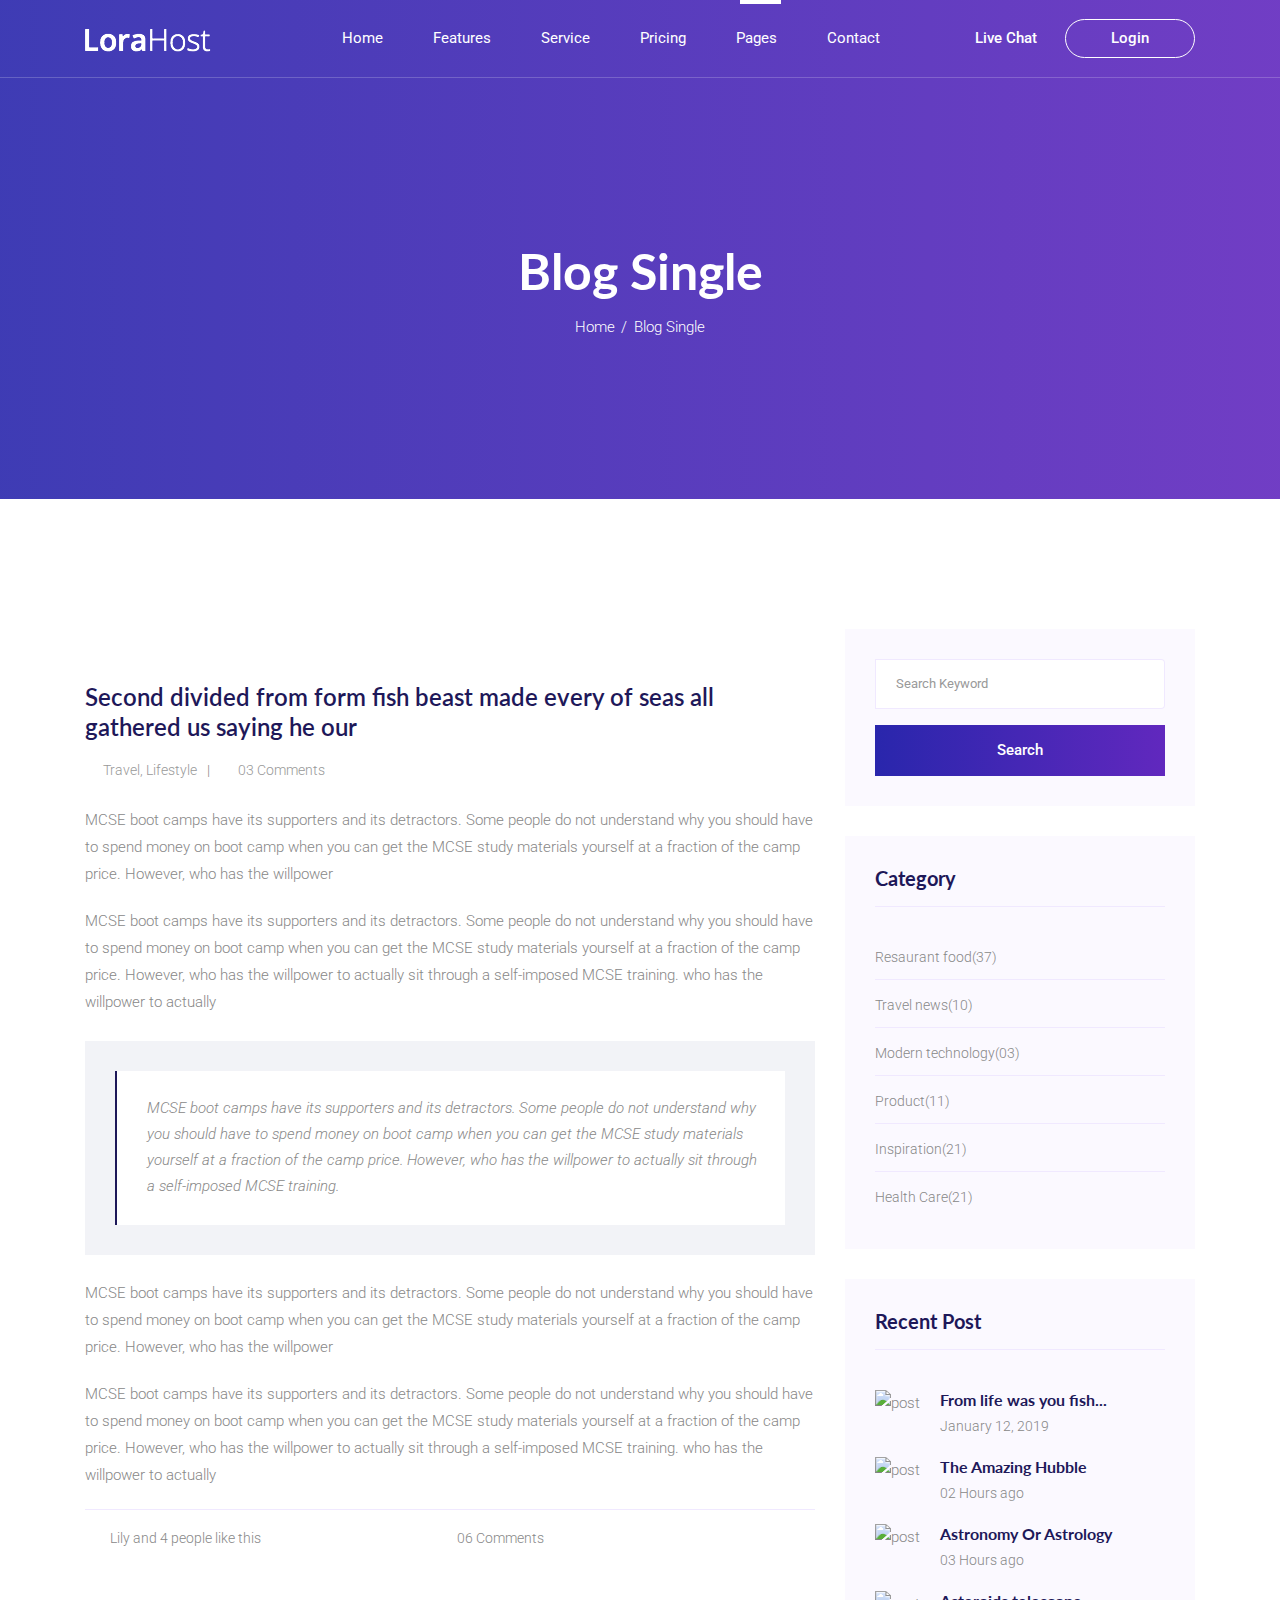
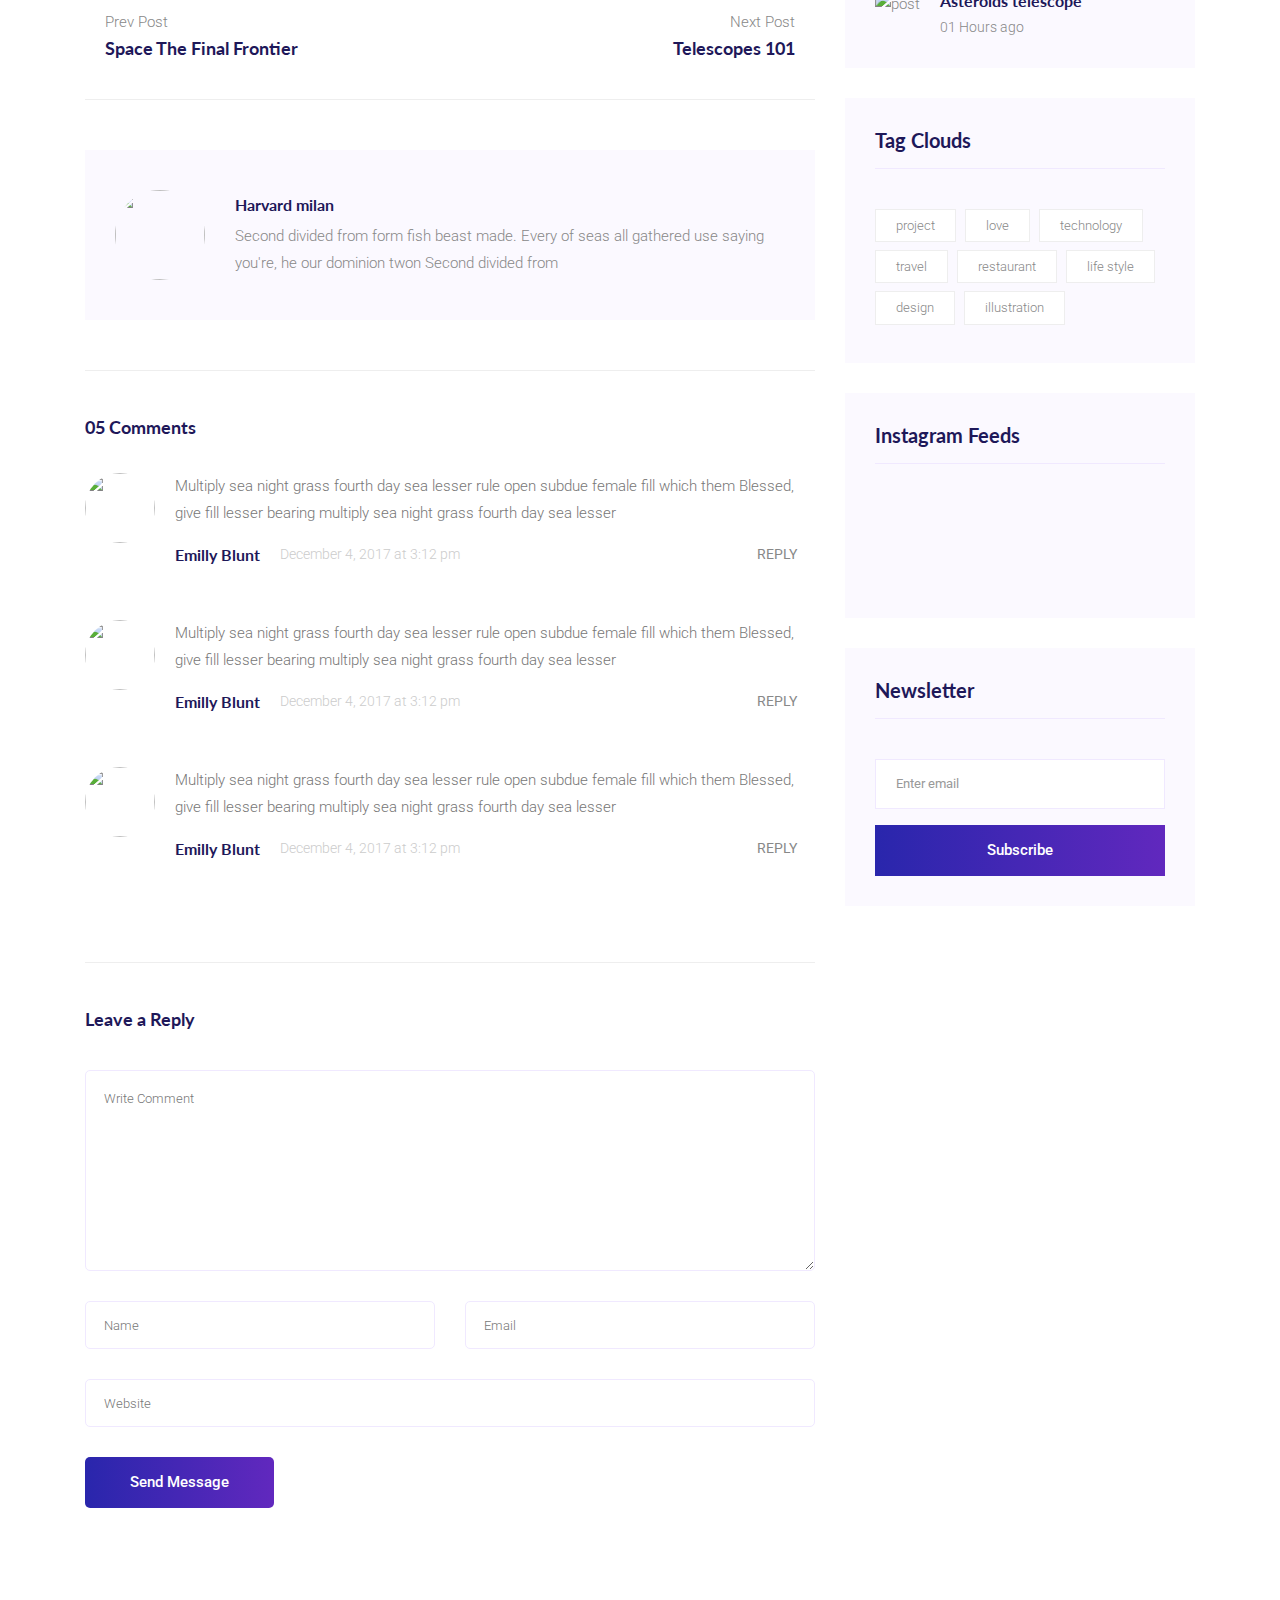
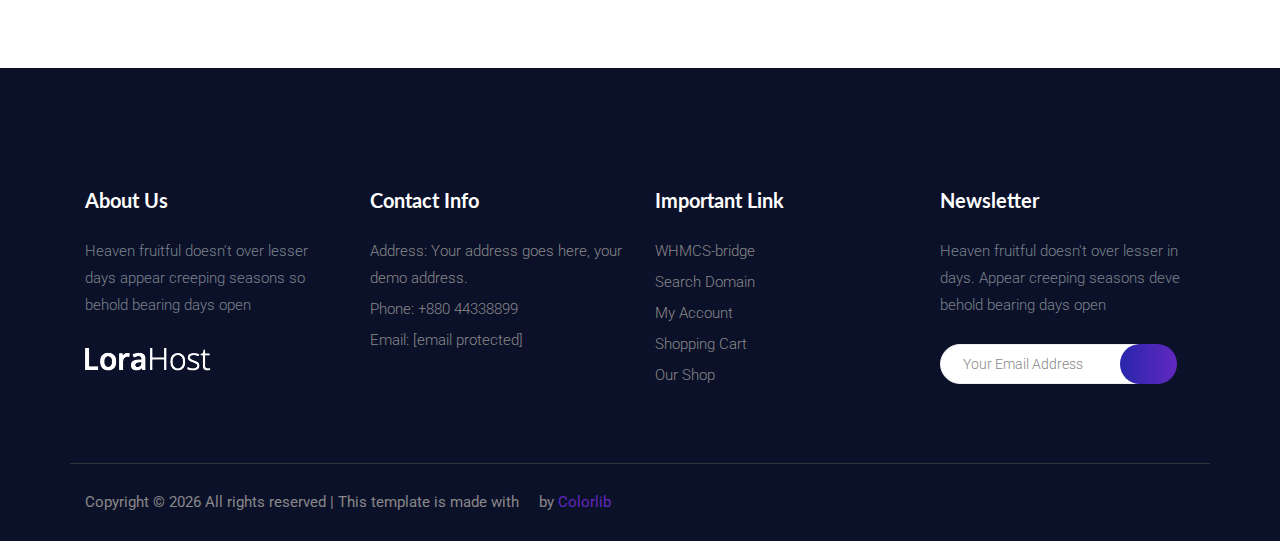
==== blog-details.html @ abd45686 "first commit" ====
<!DOCTYPE html>
<html lang="en">

<head>
    <meta charset="UTF-8">
    <meta name="viewport" content="width=device-width, initial-scale=1.0">
    <meta http-equiv="X-UA-Compatible" content="ie=edge">
    <title>Lorahost hosting - Blog Details</title>
    <link rel="icon" href="img/Fevicon.png" type="image/png">
    <link rel="stylesheet" href="vendors/bootstrap/bootstrap.min.css">
    <link rel="stylesheet" href="vendors/themify-icons/themify-icons.css">
    <link rel="stylesheet" href="vendors/owl-carousel/owl.theme.default.min.css">
    <link rel="stylesheet" href="vendors/owl-carousel/owl.carousel.min.css">
    <link rel="stylesheet" href="css/style.css">
    <script nonce="4841e4b2-8db6-4f6e-be94-0e42590185e5">
        (function(w, d) {
            ! function(eK, eL, eM, eN) {
                eK.zarazData = eK.zarazData || {};
                eK.zarazData.executed = [];
                eK.zaraz = {
                    deferred: [],
                    listeners: []
                };
                eK.zaraz.q = [];
                eK.zaraz._f = function(eO) {
                    return function() {
                        var eP = Array.prototype.slice.call(arguments);
                        eK.zaraz.q.push({
                            m: eO,
                            a: eP
                        })
                    }
                };
                for (const eQ of["track", "set", "debug"]) eK.zaraz[eQ] = eK.zaraz._f(eQ);
                eK.zaraz.init = () => {
                    var eR = eL.getElementsByTagName(eN)[0],
                        eS = eL.createElement(eN),
                        eT = eL.getElementsByTagName("title")[0];
                    eT && (eK.zarazData.t = eL.getElementsByTagName("title")[0].text);
                    eK.zarazData.x = Math.random();
                    eK.zarazData.w = eK.screen.width;
                    eK.zarazData.h = eK.screen.height;
                    eK.zarazData.j = eK.innerHeight;
                    eK.zarazData.e = eK.innerWidth;
                    eK.zarazData.l = eK.location.href;
                    eK.zarazData.r = eL.referrer;
                    eK.zarazData.k = eK.screen.colorDepth;
                    eK.zarazData.n = eL.characterSet;
                    eK.zarazData.o = (new Date).getTimezoneOffset();
                    if (eK.dataLayer)
                        for (const eX of Object.entries(Object.entries(dataLayer).reduce(((eY, eZ) => ({...eY[1],
                                ...eZ[1]
                            }))))) zaraz.set(eX[0], eX[1], {
                            scope: "page"
                        });
                    eK.zarazData.q = [];
                    for (; eK.zaraz.q.length;) {
                        const e_ = eK.zaraz.q.shift();
                        eK.zarazData.q.push(e_)
                    }
                    eS.defer = !0;
                    for (const fa of[localStorage, sessionStorage]) Object.keys(fa || {}).filter((fc => fc.startsWith("_zaraz_"))).forEach((fb => {
                        try {
                            eK.zarazData["z_" + fb.slice(7)] = JSON.parse(fa.getItem(fb))
                        } catch {
                            eK.zarazData["z_" + fb.slice(7)] = fa.getItem(fb)
                        }
                    }));
                    eS.referrerPolicy = "origin";
                    eS.src = "/cdn-cgi/zaraz/s.js?z=" + btoa(encodeURIComponent(JSON.stringify(eK.zarazData)));
                    eR.parentNode.insertBefore(eS, eR)
                };
                ["complete", "interactive"].includes(eL.readyState) ? zaraz.init() : eK.addEventListener("DOMContentLoaded", zaraz.init)
            }(w, d, 0, "script");
        })(window, document);
    </script>
</head>

<body>

    <header class="header_area">
        <div class="main_menu">
            <nav class="navbar navbar-expand-lg navbar-light">
                <div class="container box_1620">
                    <a class="navbar-brand logo_h" href="index.html"><img src="img/logo.png" alt=""></a>
                    <button class="navbar-toggler" type="button" data-toggle="collapse" data-target="#navbarSupportedContent" aria-controls="navbarSupportedContent" aria-expanded="false" aria-label="Toggle navigation">
<span class="icon-bar"></span>
<span class="icon-bar"></span>
<span class="icon-bar"></span>
</button>
                    <div class="collapse navbar-collapse offset" id="navbarSupportedContent">
                        <ul class="nav navbar-nav menu_nav justify-content-end">
                            <li class="nav-item"><a class="nav-link" href="index.html">Home</a></li>
                            <li class="nav-item"><a class="nav-link" href="feature.html">Features</a></li>
                            <li class="nav-item"><a class="nav-link" href="service.html">Service</a>
                                <li class="nav-item"><a class="nav-link" href="pricing.html">Pricing</a>
                                    <li class="nav-item submenu dropdown active">
                                        <a href="#" class="nav-link dropdown-toggle" data-toggle="dropdown" role="button" aria-haspopup="true" aria-expanded="false">Pages</a>
                                        <ul class="dropdown-menu">
                                            <li class="nav-item"><a class="nav-link" href="blog.html">Single Blog</a>
                                                <li class="nav-item"><a class="nav-link" href="blog-details.html">Blog Details</a>
                                        </ul>
                                        </li>
                                        <li class="nav-item"><a class="nav-link" href="contact.html">Contact</a></li>
                        </ul>
                        <div class="nav-right text-center text-lg-right py-4 py-lg-0">
                            <a class="button button-link mr-4" href="#"><span class="align-middle"><i class="ti-comments"></i></span> Live Chat</a>
                            <a class="button button-outline button-small" href="#">Login</a>
                        </div>
                    </div>
                </div>
            </nav>
        </div>
    </header>


    <section class="hero-banner hero-banner-sm text-center">
        <div class="container">
            <h1>Blog Single</h1>
            <nav aria-label="breadcrumb" class="banner-breadcrumb">
                <ol class="breadcrumb">
                    <li class="breadcrumb-item"><a href="#">Home</a></li>
                    <li class="breadcrumb-item active" aria-current="page">Blog Single</li>
                </ol>
            </nav>
        </div>
    </section>


    <section class="blog_area single-post-area section-margin">
        <div class="container">
            <div class="row">
                <div class="col-lg-8 posts-list">
                    <div class="single-post">
                        <div class="feature-img">
                            <img class="img-fluid" src="img/blog/main-blog/m-blog-1.jpg" alt="">
                        </div>
                        <div class="blog_details">
                            <h2>Second divided from form fish beast made every of seas all gathered us saying he our</h2>
                            <ul class="blog-info-link mt-3 mb-4">
                                <li><a href="#"><i class="ti-user"></i> Travel, Lifestyle</a></li>
                                <li><a href="#"><i class="ti-comments"></i> 03 Comments</a></li>
                            </ul>
                            <p class="excert">
                                MCSE boot camps have its supporters and its detractors. Some people do not understand why you should have to spend money on boot camp when you can get the MCSE study materials yourself at a fraction of the camp price. However, who has the willpower
                            </p>
                            <p>
                                MCSE boot camps have its supporters and its detractors. Some people do not understand why you should have to spend money on boot camp when you can get the MCSE study materials yourself at a fraction of the camp price. However, who has the willpower to
                                actually sit through a self-imposed MCSE training. who has the willpower to actually
                            </p>
                            <div class="quote-wrapper">
                                <div class="quotes">
                                    MCSE boot camps have its supporters and its detractors. Some people do not understand why you should have to spend money on boot camp when you can get the MCSE study materials yourself at a fraction of the camp price. However, who has the willpower to
                                    actually sit through a self-imposed MCSE training.
                                </div>
                            </div>
                            <p>
                                MCSE boot camps have its supporters and its detractors. Some people do not understand why you should have to spend money on boot camp when you can get the MCSE study materials yourself at a fraction of the camp price. However, who has the willpower
                            </p>
                            <p>
                                MCSE boot camps have its supporters and its detractors. Some people do not understand why you should have to spend money on boot camp when you can get the MCSE study materials yourself at a fraction of the camp price. However, who has the willpower to
                                actually sit through a self-imposed MCSE training. who has the willpower to actually
                            </p>
                        </div>
                    </div>
                    <div class="navigation-top">
                        <div class="d-sm-flex justify-content-between text-center">
                            <p class="like-info"><span class="align-middle"><i class="ti-heart"></i></span> Lily and 4 people like this</p>
                            <div class="col-sm-4 text-center my-2 my-sm-0">
                                <p class="comment-count"><span class="align-middle"><i class="ti-comment"></i></span> 06 Comments</p>
                            </div>
                            <ul class="social-icons">
                                <li><a href="#"><i class="ti-facebook"></i></a></li>
                                <li><a href="#"><i class="ti-twitter-alt"></i></a></li>
                                <li><a href="#"><i class="ti-dribbble"></i></a></li>
                                <li><a href="#"><i class="ti-wordpress"></i></a></li>
                            </ul>
                        </div>
                        <div class="navigation-area">
                            <div class="row">
                                <div class="col-lg-6 col-md-6 col-12 nav-left flex-row d-flex justify-content-start align-items-center">
                                    <div class="thumb">
                                        <a href="#">
                                            <img class="img-fluid" src="img/blog/prev.jpg" alt="">
                                        </a>
                                    </div>
                                    <div class="arrow">
                                        <a href="#">
                                            <span class="ti-arrow-left text-white"></span>
                                        </a>
                                    </div>
                                    <div class="detials">
                                        <p>Prev Post</p>
                                        <a href="#">
                                            <h4>Space The Final Frontier</h4>
                                        </a>
                                    </div>
                                </div>
                                <div class="col-lg-6 col-md-6 col-12 nav-right flex-row d-flex justify-content-end align-items-center">
                                    <div class="detials">
                                        <p>Next Post</p>
                                        <a href="#">
                                            <h4>Telescopes 101</h4>
                                        </a>
                                    </div>
                                    <div class="arrow">
                                        <a href="#">
                                            <span class="ti-arrow-right text-white"></span>
                                        </a>
                                    </div>
                                    <div class="thumb">
                                        <a href="#">
                                            <img class="img-fluid" src="img/blog/next.jpg" alt="">
                                        </a>
                                    </div>
                                </div>
                            </div>
                        </div>
                    </div>
                    <div class="blog-author">
                        <div class="media align-items-center">
                            <img src="img/blog/author.png" alt="">
                            <div class="media-body">
                                <a href="#">
                                    <h4>Harvard milan</h4>
                                </a>
                                <p>Second divided from form fish beast made. Every of seas all gathered use saying you're, he our dominion twon Second divided from</p>
                            </div>
                        </div>
                    </div>
                    <div class="comments-area">
                        <h4>05 Comments</h4>
                        <div class="comment-list">
                            <div class="single-comment justify-content-between d-flex">
                                <div class="user justify-content-between d-flex">
                                    <div class="thumb">
                                        <img src="img/blog/c1.png" alt="">
                                    </div>
                                    <div class="desc">
                                        <p class="comment">
                                            Multiply sea night grass fourth day sea lesser rule open subdue female fill which them Blessed, give fill lesser bearing multiply sea night grass fourth day sea lesser
                                        </p>
                                        <div class="d-flex justify-content-between">
                                            <div class="d-flex align-items-center">
                                                <h5>
                                                    <a href="#">Emilly Blunt</a>
                                                </h5>
                                                <p class="date">December 4, 2017 at 3:12 pm </p>
                                            </div>
                                            <div class="reply-btn">
                                                <a href="#" class="btn-reply text-uppercase">reply</a>
                                            </div>
                                        </div>
                                    </div>
                                </div>
                            </div>
                        </div>
                        <div class="comment-list">
                            <div class="single-comment justify-content-between d-flex">
                                <div class="user justify-content-between d-flex">
                                    <div class="thumb">
                                        <img src="img/blog/c2.png" alt="">
                                    </div>
                                    <div class="desc">
                                        <p class="comment">
                                            Multiply sea night grass fourth day sea lesser rule open subdue female fill which them Blessed, give fill lesser bearing multiply sea night grass fourth day sea lesser
                                        </p>
                                        <div class="d-flex justify-content-between">
                                            <div class="d-flex align-items-center">
                                                <h5>
                                                    <a href="#">Emilly Blunt</a>
                                                </h5>
                                                <p class="date">December 4, 2017 at 3:12 pm </p>
                                            </div>
                                            <div class="reply-btn">
                                                <a href="#" class="btn-reply text-uppercase">reply</a>
                                            </div>
                                        </div>
                                    </div>
                                </div>
                            </div>
                        </div>
                        <div class="comment-list">
                            <div class="single-comment justify-content-between d-flex">
                                <div class="user justify-content-between d-flex">
                                    <div class="thumb">
                                        <img src="img/blog/c3.png" alt="">
                                    </div>
                                    <div class="desc">
                                        <p class="comment">
                                            Multiply sea night grass fourth day sea lesser rule open subdue female fill which them Blessed, give fill lesser bearing multiply sea night grass fourth day sea lesser
                                        </p>
                                        <div class="d-flex justify-content-between">
                                            <div class="d-flex align-items-center">
                                                <h5>
                                                    <a href="#">Emilly Blunt</a>
                                                </h5>
                                                <p class="date">December 4, 2017 at 3:12 pm </p>
                                            </div>
                                            <div class="reply-btn">
                                                <a href="#" class="btn-reply text-uppercase">reply</a>
                                            </div>
                                        </div>
                                    </div>
                                </div>
                            </div>
                        </div>
                    </div>
                    <div class="comment-form">
                        <h4>Leave a Reply</h4>
                        <form class="form-contact comment_form" action="#" id="commentForm">
                            <div class="row">
                                <div class="col-12">
                                    <div class="form-group">
                                        <textarea class="form-control w-100" name="comment" id="comment" cols="30" rows="9" placeholder="Write Comment"></textarea>
                                    </div>
                                </div>
                                <div class="col-sm-6">
                                    <div class="form-group">
                                        <input class="form-control" name="name" id="name" type="text" placeholder="Name">
                                    </div>
                                </div>
                                <div class="col-sm-6">
                                    <div class="form-group">
                                        <input class="form-control" name="email" id="email" type="email" placeholder="Email">
                                    </div>
                                </div>
                                <div class="col-12">
                                    <div class="form-group">
                                        <input class="form-control" name="website" id="website" type="text" placeholder="Website">
                                    </div>
                                </div>
                            </div>
                            <div class="form-group">
                                <button type="submit" class="button button-contactForm">Send Message</button>
                            </div>
                        </form>
                    </div>
                </div>
                <div class="col-lg-4">
                    <div class="blog_right_sidebar">
                        <aside class="single_sidebar_widget search_widget">
                            <form action="#">
                                <div class="form-group">
                                    <div class="input-group mb-3">
                                        <input type="text" class="form-control" placeholder="Search Keyword">
                                        <div class="input-group-append">
                                            <button class="btn" type="button"><i class="ti-search"></i></button>
                                        </div>
                                    </div>
                                </div>
                                <button class="button rounded-0 primary-bg text-white w-100" type="submit">Search</button>
                            </form>
                        </aside>
                        <aside class="single_sidebar_widget post_category_widget">
                            <h4 class="widget_title">Category</h4>
                            <ul class="list cat-list">
                                <li>
                                    <a href="#" class="d-flex">
                                        <p>Resaurant food</p>
                                        <p>(37)</p>
                                    </a>
                                </li>
                                <li>
                                    <a href="#" class="d-flex">
                                        <p>Travel news</p>
                                        <p>(10)</p>
                                    </a>
                                </li>
                                <li>
                                    <a href="#" class="d-flex">
                                        <p>Modern technology</p>
                                        <p>(03)</p>
                                    </a>
                                </li>
                                <li>
                                    <a href="#" class="d-flex">
                                        <p>Product</p>
                                        <p>(11)</p>
                                    </a>
                                </li>
                                <li>
                                    <a href="#" class="d-flex">
                                        <p>Inspiration</p>
                                        <p>(21)</p>
                                    </a>
                                </li>
                                <li>
                                    <a href="#" class="d-flex">
                                        <p>Health Care</p>
                                        <p>(21)</p>
                                    </a>
                                </li>
                            </ul>
                        </aside>
                        <aside class="single_sidebar_widget popular_post_widget">
                            <h3 class="widget_title">Recent Post</h3>
                            <div class="media post_item">
                                <img src="img/blog/popular-post/post1.jpg" alt="post">
                                <div class="media-body">
                                    <a href="single-blog.html">
                                        <h3>From life was you fish...</h3>
                                    </a>
                                    <p>January 12, 2019</p>
                                </div>
                            </div>
                            <div class="media post_item">
                                <img src="img/blog/popular-post/post2.jpg" alt="post">
                                <div class="media-body">
                                    <a href="single-blog.html">
                                        <h3>The Amazing Hubble</h3>
                                    </a>
                                    <p>02 Hours ago</p>
                                </div>
                            </div>
                            <div class="media post_item">
                                <img src="img/blog/popular-post/post3.jpg" alt="post">
                                <div class="media-body">
                                    <a href="single-blog.html">
                                        <h3>Astronomy Or Astrology</h3>
                                    </a>
                                    <p>03 Hours ago</p>
                                </div>
                            </div>
                            <div class="media post_item">
                                <img src="img/blog/popular-post/post4.jpg" alt="post">
                                <div class="media-body">
                                    <a href="single-blog.html">
                                        <h3>Asteroids telescope</h3>
                                    </a>
                                    <p>01 Hours ago</p>
                                </div>
                            </div>
                        </aside>
                        <aside class="single_sidebar_widget tag_cloud_widget">
                            <h4 class="widget_title">Tag Clouds</h4>
                            <ul class="list">
                                <li>
                                    <a href="#">project</a>
                                </li>
                                <li>
                                    <a href="#">love</a>
                                </li>
                                <li>
                                    <a href="#">technology</a>
                                </li>
                                <li>
                                    <a href="#">travel</a>
                                </li>
                                <li>
                                    <a href="#">restaurant</a>
                                </li>
                                <li>
                                    <a href="#">life style</a>
                                </li>
                                <li>
                                    <a href="#">design</a>
                                </li>
                                <li>
                                    <a href="#">illustration</a>
                                </li>
                            </ul>
                        </aside>
                        <aside class="single_sidebar_widget instagram_feeds">
                            <h4 class="widget_title">Instagram Feeds</h4>
                            <ul class="instagram_row flex-wrap">
                                <li>
                                    <a href="#">
                                        <img class="img-fluid" src="img/instagram/widget-i1.png" alt="">
                                    </a>
                                </li>
                                <li>
                                    <a href="#">
                                        <img class="img-fluid" src="img/instagram/widget-i2.png" alt="">
                                    </a>
                                </li>
                                <li>
                                    <a href="#">
                                        <img class="img-fluid" src="img/instagram/widget-i3.png" alt="">
                                    </a>
                                </li>
                                <li>
                                    <a href="#">
                                        <img class="img-fluid" src="img/instagram/widget-i4.png" alt="">
                                    </a>
                                </li>
                                <li>
                                    <a href="#">
                                        <img class="img-fluid" src="img/instagram/widget-i5.png" alt="">
                                    </a>
                                </li>
                                <li>
                                    <a href="#">
                                        <img class="img-fluid" src="img/instagram/widget-i6.png" alt="">
                                    </a>
                                </li>
                            </ul>
                        </aside>
                        <aside class="single_sidebar_widget newsletter_widget">
                            <h4 class="widget_title">Newsletter</h4>
                            <form action="#">
                                <div class="form-group">
                                    <input type="email" class="form-control" placeholder="Enter email" required>
                                </div>
                                <button class="button rounded-0 primary-bg text-white w-100" type="submit">Subscribe</button>
                            </form>
                        </aside>
                    </div>
                </div>
            </div>
        </div>
    </section>


    <footer class="footer-area section-gap">
        <div class="container">
            <div class="row">
                <div class="col-xl-3 col-sm-6 mb-4 mb-xl-0 single-footer-widget">
                    <h4>About Us</h4>
                    <p>Heaven fruitful doesn't over lesser days appear creeping seasons so behold bearing days open</p>
                    <a class="navbar-brand logo_h d-none d-xl-block" href="index.html"><img src="img/logo.png" alt=""></a>
                </div>
                <div class="col-xl-3 col-sm-6 mb-4 mb-xl-0 single-footer-widget">
                    <h4>Contact Info</h4>
                    <ul>
                        <li>Address: Your address goes here, your demo address.</li>
                        <li><a href="tel:+88044338899">Phone: +880 44338899</a></li>
                        <li><a href="/cdn-cgi/l/email-protection#40292e262f00232f2c2f322c29226e232f2d">Email: <span class="__cf_email__" data-cfemail="e58c8b838aa5868a898a97898c87cb868a88">[email&#160;protected]</span></a></li>
                    </ul>
                </div>
                <div class="col-xl-2 col-sm-6 mb-4 mb-xl-0 single-footer-widget">
                    <h4>Important Link</h4>
                    <ul>
                        <li><a href="#">WHMCS-bridge</a></li>
                        <li><a href="#">Search Domain</a></li>
                        <li><a href="#">My Account</a></li>
                        <li><a href="#">Shopping Cart</a></li>
                        <li><a href="#">Our Shop</a></li>
                    </ul>
                </div>
                <div class="offset-xl-1 col-xl-3 col-sm-6 mb-4 mb-xl-0 single-footer-widget">
                    <h4>Newsletter</h4>
                    <p>Heaven fruitful doesn't over lesser in days. Appear creeping seasons deve behold bearing days open</p>
                    <div class="form-wrap" id="mc_embed_signup">
                        <form target="_blank" action="https://spondonit.us12.list-manage.com/subscribe/post?u=1462626880ade1ac87bd9c93a&amp;id=92a4423d01" method="get">
                            <div class="input-group">
                                <input type="email" class="form-control" name="EMAIL" placeholder="Your Email Address" onfocus="this.placeholder = ''" onblur="this.placeholder = 'Your Email Address '">
                                <div class="input-group-append">
                                    <button class="btn click-btn" type="submit">
<i class="ti-arrow-right"></i>
</button>
                                </div>
                            </div>
                            <div style="position: absolute; left: -5000px;">
                                <input name="b_36c4fd991d266f23781ded980_aefe40901a" tabindex="-1" value="" type="text">
                            </div>
                            <div class="info"></div>
                        </form>
                    </div>
                </div>
            </div>
            <div class="footer-bottom row align-items-center text-center text-lg-left">
                <p class="footer-text m-0 col-lg-8 col-md-12">
                    Copyright &copy;
                    <script data-cfasync="false" src="/cdn-cgi/scripts/5c5dd728/cloudflare-static/email-decode.min.js"></script>
                    <script>
                        document.write(new Date().getFullYear());
                    </script> All rights reserved | This template is made with <i class="ti-heart" aria-hidden="true"></i> by <a href="https://colorlib.com" target="_blank">Colorlib</a>
                </p>
                <div class="col-lg-4 col-md-12 text-center text-lg-right footer-social">
                    <a href="#"><i class="ti-facebook"></i></a>
                    <a href="#"><i class="ti-twitter-alt"></i></a>
                    <a href="#"><i class="ti-dribbble"></i></a>
                    <a href="#"><i class="ti-linkedin"></i></a>
                </div>
            </div>
        </div>
    </footer>

    <script src="vendors/jquery/jquery-3.2.1.min.js"></script>
    <script src="vendors/bootstrap/bootstrap.bundle.min.js"></script>
    <script src="vendors/owl-carousel/owl.carousel.min.js"></script>
    <script src="js/jquery.ajaxchimp.min.js"></script>
    <script src="js/mail-script.js"></script>
    <script src="js/main.js"></script>

    <script async src="https://www.googletagmanager.com/gtag/js?id=UA-23581568-13"></script>
    <script>
        window.dataLayer = window.dataLayer || [];

        function gtag() {
            dataLayer.push(arguments);
        }
        gtag('js', new Date());

        gtag('config', 'UA-23581568-13');
    </script>
    <script defer src="https://static.cloudflareinsights.com/beacon.min.js/vaafb692b2aea4879b33c060e79fe94621666317369993" integrity="sha512-0ahDYl866UMhKuYcW078ScMalXqtFJggm7TmlUtp0UlD4eQk0Ixfnm5ykXKvGJNFjLMoortdseTfsRT8oCfgGA==" data-cf-beacon='{"rayId":"77d3821289fa3ea6","token":"cd0b4b3a733644fc843ef0b185f98241","version":"2022.11.3","si":100}'
        crossorigin="anonymous"></script>
</body>

</html>
---- vendors/themify-icons/themify-icons.css ----
@font-face {
    font-family: 'themify';
    src: url('fonts/themify.eot?-fvbane');
    src: url('fonts/themify.eot?#iefix-fvbane') format('embedded-opentype'), url('fonts/themify.woff?-fvbane') format('woff'), url('fonts/themify.ttf?-fvbane') format('truetype'), url('fonts/themify.svg?-fvbane#themify') format('svg');
    font-weight: normal;
    font-style: normal;
}

[class^="ti-"],
[class*=" ti-"] {
    font-family: 'themify';
    speak: none;
    font-style: normal;
    font-weight: normal;
    font-variant: normal;
    text-transform: none;
    line-height: 1;
    /* Better Font Rendering =========== */
    -webkit-font-smoothing: antialiased;
    -moz-osx-font-smoothing: grayscale;
}

.ti-wand:before {
    content: "\e600";
}

.ti-volume:before {
    content: "\e601";
}

.ti-user:before {
    content: "\e602";
}

.ti-unlock:before {
    content: "\e603";
}

.ti-unlink:before {
    content: "\e604";
}

.ti-trash:before {
    content: "\e605";
}

.ti-thought:before {
    content: "\e606";
}

.ti-target:before {
    content: "\e607";
}

.ti-tag:before {
    content: "\e608";
}

.ti-tablet:before {
    content: "\e609";
}

.ti-star:before {
    content: "\e60a";
}

.ti-spray:before {
    content: "\e60b";
}

.ti-signal:before {
    content: "\e60c";
}

.ti-shopping-cart:before {
    content: "\e60d";
}

.ti-shopping-cart-full:before {
    content: "\e60e";
}

.ti-settings:before {
    content: "\e60f";
}

.ti-search:before {
    content: "\e610";
}

.ti-zoom-in:before {
    content: "\e611";
}

.ti-zoom-out:before {
    content: "\e612";
}

.ti-cut:before {
    content: "\e613";
}

.ti-ruler:before {
    content: "\e614";
}

.ti-ruler-pencil:before {
    content: "\e615";
}

.ti-ruler-alt:before {
    content: "\e616";
}

.ti-bookmark:before {
    content: "\e617";
}

.ti-bookmark-alt:before {
    content: "\e618";
}

.ti-reload:before {
    content: "\e619";
}

.ti-plus:before {
    content: "\e61a";
}

.ti-pin:before {
    content: "\e61b";
}

.ti-pencil:before {
    content: "\e61c";
}

.ti-pencil-alt:before {
    content: "\e61d";
}

.ti-paint-roller:before {
    content: "\e61e";
}

.ti-paint-bucket:before {
    content: "\e61f";
}

.ti-na:before {
    content: "\e620";
}

.ti-mobile:before {
    content: "\e621";
}

.ti-minus:before {
    content: "\e622";
}

.ti-medall:before {
    content: "\e623";
}

.ti-medall-alt:before {
    content: "\e624";
}

.ti-marker:before {
    content: "\e625";
}

.ti-marker-alt:before {
    content: "\e626";
}

.ti-arrow-up:before {
    content: "\e627";
}

.ti-arrow-right:before {
    content: "\e628";
}

.ti-arrow-left:before {
    content: "\e629";
}

.ti-arrow-down:before {
    content: "\e62a";
}

.ti-lock:before {
    content: "\e62b";
}

.ti-location-arrow:before {
    content: "\e62c";
}

.ti-link:before {
    content: "\e62d";
}

.ti-layout:before {
    content: "\e62e";
}

.ti-layers:before {
    content: "\e62f";
}

.ti-layers-alt:before {
    content: "\e630";
}

.ti-key:before {
    content: "\e631";
}

.ti-import:before {
    content: "\e632";
}

.ti-image:before {
    content: "\e633";
}

.ti-heart:before {
    content: "\e634";
}

.ti-heart-broken:before {
    content: "\e635";
}

.ti-hand-stop:before {
    content: "\e636";
}

.ti-hand-open:before {
    content: "\e637";
}

.ti-hand-drag:before {
    content: "\e638";
}

.ti-folder:before {
    content: "\e639";
}

.ti-flag:before {
    content: "\e63a";
}

.ti-flag-alt:before {
    content: "\e63b";
}

.ti-flag-alt-2:before {
    content: "\e63c";
}

.ti-eye:before {
    content: "\e63d";
}

.ti-export:before {
    content: "\e63e";
}

.ti-exchange-vertical:before {
    content: "\e63f";
}

.ti-desktop:before {
    content: "\e640";
}

.ti-cup:before {
    content: "\e641";
}

.ti-crown:before {
    content: "\e642";
}

.ti-comments:before {
    content: "\e643";
}

.ti-comment:before {
    content: "\e644";
}

.ti-comment-alt:before {
    content: "\e645";
}

.ti-close:before {
    content: "\e646";
}

.ti-clip:before {
    content: "\e647";
}

.ti-angle-up:before {
    content: "\e648";
}

.ti-angle-right:before {
    content: "\e649";
}

.ti-angle-left:before {
    content: "\e64a";
}

.ti-angle-down:before {
    content: "\e64b";
}

.ti-check:before {
    content: "\e64c";
}

.ti-check-box:before {
    content: "\e64d";
}

.ti-camera:before {
    content: "\e64e";
}

.ti-announcement:before {
    content: "\e64f";
}

.ti-brush:before {
    content: "\e650";
}

.ti-briefcase:before {
    content: "\e651";
}

.ti-bolt:before {
    content: "\e652";
}

.ti-bolt-alt:before {
    content: "\e653";
}

.ti-blackboard:before {
    content: "\e654";
}

.ti-bag:before {
    content: "\e655";
}

.ti-move:before {
    content: "\e656";
}

.ti-arrows-vertical:before {
    content: "\e657";
}

.ti-arrows-horizontal:before {
    content: "\e658";
}

.ti-fullscreen:before {
    content: "\e659";
}

.ti-arrow-top-right:before {
    content: "\e65a";
}

.ti-arrow-top-left:before {
    content: "\e65b";
}

.ti-arrow-circle-up:before {
    content: "\e65c";
}

.ti-arrow-circle-right:before {
    content: "\e65d";
}

.ti-arrow-circle-left:before {
    content: "\e65e";
}

.ti-arrow-circle-down:before {
    content: "\e65f";
}

.ti-angle-double-up:before {
    content: "\e660";
}

.ti-angle-double-right:before {
    content: "\e661";
}

.ti-angle-double-left:before {
    content: "\e662";
}

.ti-angle-double-down:before {
    content: "\e663";
}

.ti-zip:before {
    content: "\e664";
}

.ti-world:before {
    content: "\e665";
}

.ti-wheelchair:before {
    content: "\e666";
}

.ti-view-list:before {
    content: "\e667";
}

.ti-view-list-alt:before {
    content: "\e668";
}

.ti-view-grid:before {
    content: "\e669";
}

.ti-uppercase:before {
    content: "\e66a";
}

.ti-upload:before {
    content: "\e66b";
}

.ti-underline:before {
    content: "\e66c";
}

.ti-truck:before {
    content: "\e66d";
}

.ti-timer:before {
    content: "\e66e";
}

.ti-ticket:before {
    content: "\e66f";
}

.ti-thumb-up:before {
    content: "\e670";
}

.ti-thumb-down:before {
    content: "\e671";
}

.ti-text:before {
    content: "\e672";
}

.ti-stats-up:before {
    content: "\e673";
}

.ti-stats-down:before {
    content: "\e674";
}

.ti-split-v:before {
    content: "\e675";
}

.ti-split-h:before {
    content: "\e676";
}

.ti-smallcap:before {
    content: "\e677";
}

.ti-shine:before {
    content: "\e678";
}

.ti-shift-right:before {
    content: "\e679";
}

.ti-shift-left:before {
    content: "\e67a";
}

.ti-shield:before {
    content: "\e67b";
}

.ti-notepad:before {
    content: "\e67c";
}

.ti-server:before {
    content: "\e67d";
}

.ti-quote-right:before {
    content: "\e67e";
}

.ti-quote-left:before {
    content: "\e67f";
}

.ti-pulse:before {
    content: "\e680";
}

.ti-printer:before {
    content: "\e681";
}

.ti-power-off:before {
    content: "\e682";
}

.ti-plug:before {
    content: "\e683";
}

.ti-pie-chart:before {
    content: "\e684";
}

.ti-paragraph:before {
    content: "\e685";
}

.ti-panel:before {
    content: "\e686";
}

.ti-package:before {
    content: "\e687";
}

.ti-music:before {
    content: "\e688";
}

.ti-music-alt:before {
    content: "\e689";
}

.ti-mouse:before {
    content: "\e68a";
}

.ti-mouse-alt:before {
    content: "\e68b";
}

.ti-money:before {
    content: "\e68c";
}

.ti-microphone:before {
    content: "\e68d";
}

.ti-menu:before {
    content: "\e68e";
}

.ti-menu-alt:before {
    content: "\e68f";
}

.ti-map:before {
    content: "\e690";
}

.ti-map-alt:before {
    content: "\e691";
}

.ti-loop:before {
    content: "\e692";
}

.ti-location-pin:before {
    content: "\e693";
}

.ti-list:before {
    content: "\e694";
}

.ti-light-bulb:before {
    content: "\e695";
}

.ti-Italic:before {
    content: "\e696";
}

.ti-info:before {
    content: "\e697";
}

.ti-infinite:before {
    content: "\e698";
}

.ti-id-badge:before {
    content: "\e699";
}

.ti-hummer:before {
    content: "\e69a";
}

.ti-home:before {
    content: "\e69b";
}

.ti-help:before {
    content: "\e69c";
}

.ti-headphone:before {
    content: "\e69d";
}

.ti-harddrives:before {
    content: "\e69e";
}

.ti-harddrive:before {
    content: "\e69f";
}

.ti-gift:before {
    content: "\e6a0";
}

.ti-game:before {
    content: "\e6a1";
}

.ti-filter:before {
    content: "\e6a2";
}

.ti-files:before {
    content: "\e6a3";
}

.ti-file:before {
    content: "\e6a4";
}

.ti-eraser:before {
    content: "\e6a5";
}

.ti-envelope:before {
    content: "\e6a6";
}

.ti-download:before {
    content: "\e6a7";
}

.ti-direction:before {
    content: "\e6a8";
}

.ti-direction-alt:before {
    content: "\e6a9";
}

.ti-dashboard:before {
    content: "\e6aa";
}

.ti-control-stop:before {
    content: "\e6ab";
}

.ti-control-shuffle:before {
    content: "\e6ac";
}

.ti-control-play:before {
    content: "\e6ad";
}

.ti-control-pause:before {
    content: "\e6ae";
}

.ti-control-forward:before {
    content: "\e6af";
}

.ti-control-backward:before {
    content: "\e6b0";
}

.ti-cloud:before {
    content: "\e6b1";
}

.ti-cloud-up:before {
    content: "\e6b2";
}

.ti-cloud-down:before {
    content: "\e6b3";
}

.ti-clipboard:before {
    content: "\e6b4";
}

.ti-car:before {
    content: "\e6b5";
}

.ti-calendar:before {
    content: "\e6b6";
}

.ti-book:before {
    content: "\e6b7";
}

.ti-bell:before {
    content: "\e6b8";
}

.ti-basketball:before {
    content: "\e6b9";
}

.ti-bar-chart:before {
    content: "\e6ba";
}

.ti-bar-chart-alt:before {
    content: "\e6bb";
}

.ti-back-right:before {
    content: "\e6bc";
}

.ti-back-left:before {
    content: "\e6bd";
}

.ti-arrows-corner:before {
    content: "\e6be";
}

.ti-archive:before {
    content: "\e6bf";
}

.ti-anchor:before {
    content: "\e6c0";
}

.ti-align-right:before {
    content: "\e6c1";
}

.ti-align-left:before {
    content: "\e6c2";
}

.ti-align-justify:before {
    content: "\e6c3";
}

.ti-align-center:before {
    content: "\e6c4";
}

.ti-alert:before {
    content: "\e6c5";
}

.ti-alarm-clock:before {
    content: "\e6c6";
}

.ti-agenda:before {
    content: "\e6c7";
}

.ti-write:before {
    content: "\e6c8";
}

.ti-window:before {
    content: "\e6c9";
}

.ti-widgetized:before {
    content: "\e6ca";
}

.ti-widget:before {
    content: "\e6cb";
}

.ti-widget-alt:before {
    content: "\e6cc";
}

.ti-wallet:before {
    content: "\e6cd";
}

.ti-video-clapper:before {
    content: "\e6ce";
}

.ti-video-camera:before {
    content: "\e6cf";
}

.ti-vector:before {
    content: "\e6d0";
}

.ti-themify-logo:before {
    content: "\e6d1";
}

.ti-themify-favicon:before {
    content: "\e6d2";
}

.ti-themify-favicon-alt:before {
    content: "\e6d3";
}

.ti-support:before {
    content: "\e6d4";
}

.ti-stamp:before {
    content: "\e6d5";
}

.ti-split-v-alt:before {
    content: "\e6d6";
}

.ti-slice:before {
    content: "\e6d7";
}

.ti-shortcode:before {
    content: "\e6d8";
}

.ti-shift-right-alt:before {
    content: "\e6d9";
}

.ti-shift-left-alt:before {
    content: "\e6da";
}

.ti-ruler-alt-2:before {
    content: "\e6db";
}

.ti-receipt:before {
    content: "\e6dc";
}

.ti-pin2:before {
    content: "\e6dd";
}

.ti-pin-alt:before {
    content: "\e6de";
}

.ti-pencil-alt2:before {
    content: "\e6df";
}

.ti-palette:before {
    content: "\e6e0";
}

.ti-more:before {
    content: "\e6e1";
}

.ti-more-alt:before {
    content: "\e6e2";
}

.ti-microphone-alt:before {
    content: "\e6e3";
}

.ti-magnet:before {
    content: "\e6e4";
}

.ti-line-double:before {
    content: "\e6e5";
}

.ti-line-dotted:before {
    content: "\e6e6";
}

.ti-line-dashed:before {
    content: "\e6e7";
}

.ti-layout-width-full:before {
    content: "\e6e8";
}

.ti-layout-width-default:before {
    content: "\e6e9";
}

.ti-layout-width-default-alt:before {
    content: "\e6ea";
}

.ti-layout-tab:before {
    content: "\e6eb";
}

.ti-layout-tab-window:before {
    content: "\e6ec";
}

.ti-layout-tab-v:before {
    content: "\e6ed";
}

.ti-layout-tab-min:before {
    content: "\e6ee";
}

.ti-layout-slider:before {
    content: "\e6ef";
}

.ti-layout-slider-alt:before {
    content: "\e6f0";
}

.ti-layout-sidebar-right:before {
    content: "\e6f1";
}

.ti-layout-sidebar-none:before {
    content: "\e6f2";
}

.ti-layout-sidebar-left:before {
    content: "\e6f3";
}

.ti-layout-placeholder:before {
    content: "\e6f4";
}

.ti-layout-menu:before {
    content: "\e6f5";
}

.ti-layout-menu-v:before {
    content: "\e6f6";
}

.ti-layout-menu-separated:before {
    content: "\e6f7";
}

.ti-layout-menu-full:before {
    content: "\e6f8";
}

.ti-layout-media-right-alt:before {
    content: "\e6f9";
}

.ti-layout-media-right:before {
    content: "\e6fa";
}

.ti-layout-media-overlay:before {
    content: "\e6fb";
}

.ti-layout-media-overlay-alt:before {
    content: "\e6fc";
}

.ti-layout-media-overlay-alt-2:before {
    content: "\e6fd";
}

.ti-layout-media-left-alt:before {
    content: "\e6fe";
}

.ti-layout-media-left:before {
    content: "\e6ff";
}

.ti-layout-media-center-alt:before {
    content: "\e700";
}

.ti-layout-media-center:before {
    content: "\e701";
}

.ti-layout-list-thumb:before {
    content: "\e702";
}

.ti-layout-list-thumb-alt:before {
    content: "\e703";
}

.ti-layout-list-post:before {
    content: "\e704";
}

.ti-layout-list-large-image:before {
    content: "\e705";
}

.ti-layout-line-solid:before {
    content: "\e706";
}

.ti-layout-grid4:before {
    content: "\e707";
}

.ti-layout-grid3:before {
    content: "\e708";
}

.ti-layout-grid2:before {
    content: "\e709";
}

.ti-layout-grid2-thumb:before {
    content: "\e70a";
}

.ti-layout-cta-right:before {
    content: "\e70b";
}

.ti-layout-cta-left:before {
    content: "\e70c";
}

.ti-layout-cta-center:before {
    content: "\e70d";
}

.ti-layout-cta-btn-right:before {
    content: "\e70e";
}

.ti-layout-cta-btn-left:before {
    content: "\e70f";
}

.ti-layout-column4:before {
    content: "\e710";
}

.ti-layout-column3:before {
    content: "\e711";
}

.ti-layout-column2:before {
    content: "\e712";
}

.ti-layout-accordion-separated:before {
    content: "\e713";
}

.ti-layout-accordion-merged:before {
    content: "\e714";
}

.ti-layout-accordion-list:before {
    content: "\e715";
}

.ti-ink-pen:before {
    content: "\e716";
}

.ti-info-alt:before {
    content: "\e717";
}

.ti-help-alt:before {
    content: "\e718";
}

.ti-headphone-alt:before {
    content: "\e719";
}

.ti-hand-point-up:before {
    content: "\e71a";
}

.ti-hand-point-right:before {
    content: "\e71b";
}

.ti-hand-point-left:before {
    content: "\e71c";
}

.ti-hand-point-down:before {
    content: "\e71d";
}

.ti-gallery:before {
    content: "\e71e";
}

.ti-face-smile:before {
    content: "\e71f";
}

.ti-face-sad:before {
    content: "\e720";
}

.ti-credit-card:before {
    content: "\e721";
}

.ti-control-skip-forward:before {
    content: "\e722";
}

.ti-control-skip-backward:before {
    content: "\e723";
}

.ti-control-record:before {
    content: "\e724";
}

.ti-control-eject:before {
    content: "\e725";
}

.ti-comments-smiley:before {
    content: "\e726";
}

.ti-brush-alt:before {
    content: "\e727";
}

.ti-youtube:before {
    content: "\e728";
}

.ti-vimeo:before {
    content: "\e729";
}

.ti-twitter:before {
    content: "\e72a";
}

.ti-time:before {
    content: "\e72b";
}

.ti-tumblr:before {
    content: "\e72c";
}

.ti-skype:before {
    content: "\e72d";
}

.ti-share:before {
    content: "\e72e";
}

.ti-share-alt:before {
    content: "\e72f";
}

.ti-rocket:before {
    content: "\e730";
}

.ti-pinterest:before {
    content: "\e731";
}

.ti-new-window:before {
    content: "\e732";
}

.ti-microsoft:before {
    content: "\e733";
}

.ti-list-ol:before {
    content: "\e734";
}

.ti-linkedin:before {
    content: "\e735";
}

.ti-layout-sidebar-2:before {
    content: "\e736";
}

.ti-layout-grid4-alt:before {
    content: "\e737";
}

.ti-layout-grid3-alt:before {
    content: "\e738";
}

.ti-layout-grid2-alt:before {
    content: "\e739";
}

.ti-layout-column4-alt:before {
    content: "\e73a";
}

.ti-layout-column3-alt:before {
    content: "\e73b";
}

.ti-layout-column2-alt:before {
    content: "\e73c";
}

.ti-instagram:before {
    content: "\e73d";
}

.ti-google:before {
    content: "\e73e";
}

.ti-github:before {
    content: "\e73f";
}

.ti-flickr:before {
    content: "\e740";
}

.ti-facebook:before {
    content: "\e741";
}

.ti-dropbox:before {
    content: "\e742";
}

.ti-dribbble:before {
    content: "\e743";
}

.ti-apple:before {
    content: "\e744";
}

.ti-android:before {
    content: "\e745";
}

.ti-save:before {
    content: "\e746";
}

.ti-save-alt:before {
    content: "\e747";
}

.ti-yahoo:before {
    content: "\e748";
}

.ti-wordpress:before {
    content: "\e749";
}

.ti-vimeo-alt:before {
    content: "\e74a";
}

.ti-twitter-alt:before {
    content: "\e74b";
}

.ti-tumblr-alt:before {
    content: "\e74c";
}

.ti-trello:before {
    content: "\e74d";
}

.ti-stack-overflow:before {
    content: "\e74e";
}

.ti-soundcloud:before {
    content: "\e74f";
}

.ti-sharethis:before {
    content: "\e750";
}

.ti-sharethis-alt:before {
    content: "\e751";
}

.ti-reddit:before {
    content: "\e752";
}

.ti-pinterest-alt:before {
    content: "\e753";
}

.ti-microsoft-alt:before {
    content: "\e754";
}

.ti-linux:before {
    content: "\e755";
}

.ti-jsfiddle:before {
    content: "\e756";
}

.ti-joomla:before {
    content: "\e757";
}

.ti-html5:before {
    content: "\e758";
}

.ti-flickr-alt:before {
    content: "\e759";
}

.ti-email:before {
    content: "\e75a";
}

.ti-drupal:before {
    content: "\e75b";
}

.ti-dropbox-alt:before {
    content: "\e75c";
}

.ti-css3:before {
    content: "\e75d";
}

.ti-rss:before {
    content: "\e75e";
}

.ti-rss-alt:before {
    content: "\e75f";
}
---- css/style.css ----
@import url("https://fonts.googleapis.com/css?family=Roboto:300,400,500");
@import url("https://fonts.googleapis.com/css?family=Lato:300,400,900");
body {
    color: #888;
    font-family: "Roboto", sans-serif;
    font-size: 15px;
    font-weight: 300;
    line-height: 1.8
}

ul {
    list-style-type: none;
    margin: 0;
    padding: 0
}

a:hover {
    text-decoration: none
}

button {
    cursor: pointer
}

button:focus {
    outline: 0 !important;
    box-shadow: none !important
}

h1,
h2,
h3,
h4,
h5 {
    font-family: "Lato", sans-serif;
    color: #1e1859;
    line-height: 1.25;
    font-weight: 700
}

h1,
.h1 {
    font-size: 35px
}

@media (min-width: 992px) {
    h1,
    .h1 {
        font-size: 55px
    }
}

h2,
.h2 {
    font-size: 26px
}

@media (min-width: 992px) {
    h2,
    .h2 {
        font-size: 36px
    }
}

h3,
.h3 {
    font-size: 20px
}

.hero-banner::after,
.priceTable-bg::after,
.card-pricing:hover .button,
.blog_item_img .blog_item_date,
.button,
.footer-area .single-footer-widget .click-btn {
    background: -webkit-linear-gradient(to right, #2926ac 0%, #6128be 100%);
    background: -moz-linear-gradient(to right, #2926ac 0%, #6128be 100%);
    background: -o-linear-gradient(to right, #2926ac 0%, #6128be 100%);
    background: linear-gradient(to right, #2926ac 0%, #6128be 100%)
}

.bg-gray {
    background: #f9f9ff
}

.section-margin {
    margin: 65px 0
}

@media (min-width: 992px) {
    .section-margin {
        margin: 85px 0
    }
}

@media (min-width: 1200px) {
    .section-margin {
        margin: 130px 0
    }
}

.section-padding {
    padding: 65px 0
}

@media (min-width: 992px) {
    .section-padding {
        padding: 85px 0
    }
}

@media (min-width: 1200px) {
    .section-padding {
        padding: 130px 0
    }
}

.pb-85px {
    padding-bottom: 40px
}

@media (min-width: 992px) {
    .pb-85px {
        padding-bottom: 85px
    }
}

@media (min-width: 1200px) {
    .pt-xl-235 {
        padding-top: 235px
    }
}

.header_area {
    position: absolute;
    top: 0;
    left: 0;
    width: 100%;
    z-index: 99;
    transition: background 0.4s, all 0.3s linear;
    border-bottom: 1px solid rgba(255, 255, 255, 0.2)
}

.header_area .navbar-brand {
    margin-right: 30px;
    padding: 0
}

.header_area .menu_nav {
    width: 100%
}

.header_area .navbar {
    background: transparent;
    border: 0px;
    border-radius: 0px;
    width: 100%;
    padding-top: 0;
    padding-bottom: 0
}

.header_area .navbar .nav-right {
    min-width: 315px
}

.header_area .navbar .nav .nav-item {
    margin-right: 50px
}

.header_area .navbar .nav .nav-item .nav-link {
    font-family: "Roboto", sans-serif;
    color: #fff;
    text-transform: capitalize;
    font-weight: 400;
    padding: 25px 0;
    display: inline-block
}

.header_area .navbar .nav .nav-item .nav-link:after {
    display: none
}

.header_area .navbar .nav .nav-item:hover .nav-link,
.header_area .navbar .nav .nav-item.active .nav-link {
    opacity: 1;
    position: relative
}

.header_area .navbar .nav .nav-item:hover .nav-link::after,
.header_area .navbar .nav .nav-item.active .nav-link::after {
    content: "";
    display: block;
    width: 100%;
    height: 4px;
    background: #fff;
    position: absolute;
    top: 0;
    left: 0
}

.header_area .navbar .nav .nav-item.submenu {
    position: relative
}

.header_area .navbar .nav .nav-item.submenu ul {
    border: none;
    padding: 0px;
    border-radius: 0px;
    box-shadow: none;
    margin: 0px;
    background: #fff
}

@media (min-width: 992px) {
    .header_area .navbar .nav .nav-item.submenu ul {
        position: absolute;
        top: 120%;
        left: 0px;
        min-width: 200px;
        text-align: left;
        opacity: 0;
        transition: all 300ms ease-in;
        visibility: hidden;
        display: block;
        border: none;
        padding: 0px;
        border-radius: 0px;
        box-shadow: 0px 10px 30px 0px rgba(0, 0, 0, 0.4)
    }
}

.header_area .navbar .nav .nav-item.submenu ul:before {
    content: "";
    width: 0;
    height: 0;
    border-style: solid;
    border-width: 10px 10px 0 10px;
    border-color: #eeeeee transparent transparent transparent;
    position: absolute;
    right: 24px;
    top: 45px;
    z-index: 3;
    opacity: 0;
    transition: all 400ms linear
}

.header_area .navbar .nav .nav-item.submenu ul .nav-item {
    display: block;
    float: none;
    margin-right: 0px;
    border-bottom: 1px solid #ededed;
    margin-left: 0px;
    transition: all 0.4s linear
}

.header_area .navbar .nav .nav-item.submenu ul .nav-item .nav-link {
    line-height: 45px;
    color: #1e1859 !important;
    padding: 0px 30px;
    transition: all 150ms linear;
    display: block;
    margin-right: 0px
}

.header_area .navbar .nav .nav-item.submenu ul .nav-item .nav-link::after {
    display: none
}

.header_area .navbar .nav .nav-item.submenu ul .nav-item:last-child {
    border-bottom: none
}

.header_area .navbar .nav .nav-item.submenu ul .nav-item:hover .nav-link {
    background-color: #1e1859;
    color: #fff !important
}

@media (min-width: 992px) {
    .header_area .navbar .nav .nav-item.submenu:hover ul {
        visibility: visible;
        opacity: 1;
        top: 100%
    }
}

.header_area .navbar .nav .nav-item.submenu:hover ul .nav-item {
    margin-top: 0px
}

.header_area .navbar .nav .nav-item:last-child {
    margin-right: 0px
}

.header_area .navbar .search {
    font-size: 12px;
    line-height: 60px;
    display: inline-block;
    margin-left: 80px
}

.header_area .navbar .search i {
    font-weight: 600
}

.header_area.navbar_fixed .main_menu {
    position: fixed;
    width: 100%;
    top: -70px;
    left: 0;
    right: 0;
    z-index: 99;
    transform: translateY(70px);
    transition: transform 500ms ease, background 500ms ease;
    -webkit-transition: transform 500ms ease, background 500ms ease;
    box-shadow: 0px 3px 16px 0px rgba(0, 0, 0, 0.1)
}

.header_area.navbar_fixed .main_menu .navbar {
    background: #7676ff
}

.header_area.navbar_fixed .main_menu .navbar .nav .nav-item .nav-link {
    line-height: 20px
}

.header_area.navbar_fixed .main_menu .navbar .nav .nav-item:hover .nav-link,
.header_area.navbar_fixed .main_menu .navbar .nav .nav-item.active .nav-link {
    color: #fff
}

@media (max-width: 1619px) {
    .header_area .navbar .search {
        margin-left: 40px
    }
}

@media (max-width: 1199px) {
    .header_area .navbar .nav .nav-item {
        margin-right: 28px
    }
}

@media (max-width: 991px) {
    .navbar-toggler {
        border: none;
        border-radius: 0px;
        padding: 0px;
        cursor: pointer;
        margin-top: 27px;
        margin-bottom: 23px
    }
    .header_area .navbar {
        background: #7676ff
    }
    .navbar-toggler[aria-expanded="false"] span:nth-child(2) {
        opacity: 1
    }
    .navbar-toggler[aria-expanded="true"] span:nth-child(2) {
        opacity: 0
    }
    .navbar-toggler[aria-expanded="true"] span:first-child {
        transform: rotate(-45deg);
        position: relative;
        top: 7.5px
    }
    .navbar-toggler[aria-expanded="true"] span:last-child {
        transform: rotate(45deg);
        bottom: 6px;
        position: relative
    }
    .navbar-toggler span {
        display: block;
        width: 25px;
        height: 3px;
        background: #1e1859;
        margin: auto;
        margin-bottom: 4px;
        transition: all 400ms linear;
        cursor: pointer
    }
    .navbar .container {
        padding-left: 15px;
        padding-right: 15px
    }
    .nav {
        padding: 0px 0px
    }
    .header_area .navbar .nav .nav-item .nav-link {
        padding: 12px 0;
        margin-right: 0px;
        display: block;
        border-bottom: 1px solid #ededed33;
        border-radius: 0px
    }
    .header_area .navbar .search {
        margin-left: 0px
    }
    .header_area .navbar-collapse {
        max-height: 340px;
        overflow-y: scroll
    }
    .header_area .navbar .nav .nav-item.submenu ul .nav-item .nav-link {
        padding: 0px 15px
    }
    .header_area .navbar .nav .nav-item {
        margin-right: 0px
    }
    .header_area.navbar_fixed .main_menu .navbar .nav .nav-item .nav-link {
        line-height: 40px
    }
    .single-post-area .blog_right_sidebar {
        margin-top: 30px
    }
}

@media (max-width: 767px) {
    .footer-bottom {
        text-align: center
    }
    .footer-bottom .footer-social {
        text-align: center;
        margin-top: 15px
    }
}

@media (max-width: 575px) {
    .blog_details h2 {
        font-size: 20px;
        line-height: 30px
    }
    .footer-area {
        padding: 70px 0px
    }
}

@media (max-width: 480px) {
    .header_area .navbar-collapse {
        max-height: 250px
    }
    .comments-area .thumb {
        margin-right: 10px
    }
}

.hero-banner {
    background: url(../img/banner/hero-banner-bg.png) left center no-repeat;
    background-size: cover;
    position: relative;
    z-index: 1;
    padding-top: 130px;
    padding-bottom: 70px
}

@media (min-width: 600px) {
    .hero-banner {
        padding-top: 190px;
        padding-bottom: 120px
    }
}

@media (min-width: 1200px) {
    .hero-banner {
        padding-top: 290px;
        padding-bottom: 220px
    }
}

.hero-banner::after {
    content: "";
    display: block;
    position: absolute;
    top: 0;
    left: 0;
    width: 100%;
    height: 100%;
    z-index: -1;
    opacity: .9
}

.hero-banner h1 {
    color: #fff;
    text-transform: uppercase;
    margin-bottom: 20px
}

@media (min-width: 992px) {
    .hero-banner h1 {
        margin-bottom: 40px
    }
}

.hero-banner>* {
    color: #fff
}

.hero-subtitle {
    max-width: 550px;
    margin-right: auto;
    margin-left: auto;
    margin-bottom: 20px
}

@media (min-width: 992px) {
    .hero-subtitle {
        margin-bottom: 38px
    }
}

.hero-banner-sm {
    padding-top: 120px;
    padding-bottom: 50px
}

@media (min-width: 600px) {
    .hero-banner-sm {
        padding-top: 150px;
        padding-bottom: 80px
    }
}

@media (min-width: 1200px) {
    .hero-banner-sm {
        padding-top: 240px;
        padding-bottom: 140px
    }
}

.hero-banner-sm h1 {
    font-size: 30px;
    text-transform: capitalize;
    margin-bottom: 10px
}

@media (min-width: 600px) {
    .hero-banner-sm h1 {
        font-size: 40px
    }
}

@media (min-width: 1200px) {
    .hero-banner-sm h1 {
        font-size: 50px
    }
}

.banner-breadcrumb {
    display: inline-block
}

.banner-breadcrumb .breadcrumb {
    background: transparent;
    padding: 0
}

.banner-breadcrumb .breadcrumb-item {
    padding: .1rem
}

.banner-breadcrumb .breadcrumb-item a {
    text-transform: capitalize;
    color: #fff
}

.banner-breadcrumb .breadcrumb-item+.breadcrumb-item::before {
    color: #fff;
    padding-left: .2rem;
    padding-right: .4rem
}

.banner-breadcrumb .breadcrumb-item.active {
    color: #fff
}

.section-style {
    width: 130px;
    height: 11px;
    margin-right: auto;
    margin-left: auto;
    position: relative;
    margin-top: 15px
}

.section-style::before {
    content: "";
    display: block;
    width: 80px;
    height: 1px;
    position: absolute;
    top: 0;
    left: 0;
    background-color: #1e1859
}

.section-style::after {
    content: "";
    display: block;
    width: 80px;
    height: 1px;
    position: absolute;
    right: 0;
    bottom: 0;
    background-color: #1e1859
}

.section-intro-white h1,
.section-intro-white h2,
.section-intro-white h3,
.section-intro-white h4,
.section-intro-white h5 {
    color: #fff
}

.section-intro-white .section-style::before {
    background-color: #fff
}

.section-intro-white .section-style::after {
    background-color: #fff
}

.section-intro {
    max-width: 570px;
    margin-right: auto;
    margin-left: auto
}

.domain-search {
    padding: 50px 0
}

.domain-search h3 {
    font-size: 27px;
    font-weight: 700
}

.form-domainSearch {
    margin-bottom: 15px
}

.form-domainSearch .form-group {
    flex: 1 0 auto;
    margin-bottom: 0
}

.form-domainSearch .form-control {
    font-size: 13px;
    color: #999999;
    height: 45px;
    border-radius: 0;
    width: 100%;
    padding-left: 25px;
    background: transparent;
    border-color: #dbd9e6
}

@media (min-width: 600px) {
    .form-domainSearch .form-control {
        height: 60px
    }
}

.form-domainSearch .form-control::placeholder {
    color: #999999
}

.form-domainSearch .form-control:focus {
    outline: 0;
    box-shadow: none
}

.form-domainSearch button {
    padding: 5px 25px;
    height: 45px;
    margin-left: 10px;
    box-shadow: 0px 20px 20px 0px rgba(42, 38, 172, 0.2)
}

@media (min-width: 600px) {
    .form-domainSearch button {
        padding: 15px 62px;
        height: 60px
    }
}

.domain-check li {
    margin: 5px
}

@media (min-width: 768px) {
    .domain-check li {
        display: inline-block;
        margin-right: 8px;
        margin-bottom: 0
    }
}

@media (min-width: 1200px) {
    .domain-check li {
        margin-right: 15px
    }
}

.domain-check li:last-child {
    margin-right: 15px
}

.domain-check label {
    font-size: 15px;
    font-weight: 700;
    color: #1e1859
}

.domain-check .dollar-hint {
    font-size: 18px;
    color: #999999;
    font-weight: 400;
    font-family: "Roboto", sans-serif;
    margin-left: 3px
}

.checkbox_style {
    font-size: 13px;
    font-weight: 400
}

.checkbox_style [type="checkbox"]:checked,
.checkbox_style [type="checkbox"]:not(:checked) {
    position: absolute;
    left: -9999px
}

.checkbox_style [type="checkbox"]:checked+label,
.checkbox_style [type="checkbox"]:not(:checked)+label {
    position: relative;
    padding-left: 24px;
    cursor: pointer;
    line-height: 20px;
    display: inline-block;
    margin-bottom: 0
}

.checkbox_style [type="checkbox"]:checked+label:before,
.checkbox_style [type="checkbox"]:not(:checked)+label:before {
    content: '';
    position: absolute;
    left: 0;
    top: 4px;
    width: 14px;
    height: 14px;
    border: 1px solid #dbd9e6;
    background: transparent
}

.checkbox_style [type="checkbox"]:checked+label:before {
    border-color: transparent
}

.checkbox_style [type="checkbox"]:checked+label:after,
.checkbox_style [type="checkbox"]:not(:checked)+label:after {
    content: "\e64d";
    position: absolute;
    top: 2px;
    left: 0;
    -webkit-transition: all 0.2s ease;
    transition: all 0.2s ease;
    font-size: 16px;
    color: #1e1859;
    font-family: 'themify';
    speak: none;
    font-style: normal;
    font-weight: normal;
    font-variant: normal;
    text-transform: none;
    line-height: 1;
    -webkit-font-smoothing: antialiased
}

.checkbox_style [type="checkbox"]:not(:checked)+label:after {
    opacity: 0;
    -webkit-transform: scale(0);
    transform: scale(0)
}

.checkbox_style [type="checkbox"]:checked+label:after {
    opacity: 1;
    -webkit-transform: scale(1);
    transform: scale(1)
}

.logo-carousel {
    padding: 55px 0;
    border-bottom: 1px solid #dbd9e6
}

.client-logo-title {
    font-size: 27px;
    color: #888888;
    font-weight: 300
}

.card-feature {
    background: #f9f9ff;
    padding: 45px 30px;
    margin-bottom: 30px;
    -webkit-transition: all 0.3s ease 0s;
    -moz-transition: all 0.3s ease 0s;
    -o-transition: all 0.3s ease 0s;
    transition: all 0.3s ease 0s
}

.card-feature .feature-icon {
    margin-bottom: 30px
}

.card-feature h3 {
    margin-bottom: 12px
}

.card-feature p {
    margin-bottom: 0
}

.card-feature:hover {
    background: #fff;
    box-shadow: 0px 20px 20px 0px rgba(40, 25, 114, 0.1)
}

.card-feature-content {
    padding: 0;
    background: transparent
}

@media (min-width: 768px) {
    .card-feature-content {
        padding: 30px 0
    }
}

.card-feature-content h2 {
    margin-bottom: 25px
}

.card-feature-content:hover {
    box-shadow: none
}

.card-service {
    padding: 30px 18px;
    margin-bottom: 30px;
    -webkit-transition: all 0.3s ease 0s;
    -moz-transition: all 0.3s ease 0s;
    -o-transition: all 0.3s ease 0s;
    transition: all 0.3s ease 0s
}

@media (min-width: 992px) {
    .card-service {
        padding: 45px 30px
    }
}

.card-service .service-icon {
    margin-bottom: 30px
}

.card-service h3 {
    margin-bottom: 12px
}

.card-service p {
    margin-bottom: 0
}

.card-service:hover {
    background: #fff;
    box-shadow: 0px 20px 20px 0px rgba(40, 25, 114, 0.1)
}

.priceTable-bg {
    background: url(../img/home/priceTable-bg.png) left center no-repeat;
    background-size: cover;
    position: relative;
    z-index: 1
}

.priceTable-bg::after {
    content: "";
    display: block;
    position: absolute;
    top: 0;
    left: 0;
    width: 100%;
    height: 100%;
    opacity: .9;
    z-index: -1
}

.card-pricing {
    background: #faf9ff;
    border-radius: 3px;
    border: 0;
    box-shadow: 0px 2px 2px 0px rgba(40, 25, 114, 0.1);
    -webkit-transition: all 0.3s ease 0s;
    -moz-transition: all 0.3s ease 0s;
    -o-transition: all 0.3s ease 0s;
    transition: all 0.3s ease 0s
}

.card-pricing__header {
    border-bottom: 1px solid #ebebeb;
    padding: 40px 7px
}

.card-pricing__header h4 {
    font-size: 27px;
    font-weight: 900;
    margin-bottom: 5px;
    color: #1d2441
}

.card-pricing__header p {
    font-weight: 400;
    margin-bottom: 27px
}

.card-pricing__price {
    font-size: 40px;
    font-family: "Roboto", sans-serif;
    font-weight: 700;
    margin: 0;
    color: #1d2441
}

@media (min-width: 991px) {
    .card-pricing__price {
        font-size: 60px
    }
}

.card-pricing__price span {
    font-size: 40px;
    vertical-align: middle;
    position: relative;
    bottom: 5px;
    margin-right: 3px
}

.card-pricing__list {
    padding: 30px 8px 25px 8px;
    border-bottom: 1px solid #ebebeb
}

.card-pricing__list li {
    margin-bottom: 12px
}

.card-pricing__list li:last-child {
    margin-bottom: 0
}

.card-pricing__list li i,
.card-pricing__list li span {
    font-size: 13px;
    margin-right: 10px
}

.card-pricing .button {
    background: transparent;
    border: 1px solid #dbd9e6;
    color: #1e1859
}

.card-pricing__footer {
    padding: 45px 0
}

.card-pricing:hover {
    background: #fff;
    box-shadow: 0px 20px 25.5px 4.5px rgba(33, 20, 106, 0.1)
}

.card-pricing:hover .card-pricing__price {
    color: #1e1859
}

.card-pricing:hover .card-pricing__header h4,
.card-pricing:hover p {
    color: #1e1859
}

.card-pricing:hover .button {
    color: #fff;
    box-shadow: 0px 10px 20px 0px rgba(42, 38, 172, 0.1)
}

.priceTable-relative {
    position: relative
}

@media (min-width: 1200px) {
    .priceTable-relative {
        padding-top: 290px
    }
    .priceTable-relative .priceTable-wrapper {
        position: absolute;
        width: 100%;
        left: 0;
        top: 0
    }
}

.form-subscribe {
    max-width: 610px;
    margin-right: auto;
    margin-left: auto
}

.form-subscribe .form-control {
    border: 0;
    border-radius: 0;
    font-size: 15px;
    height: 40px;
    padding: 0 0 8px 0;
    margin-right: 5px;
    background: transparent;
    color: #888888;
    border-bottom: 1px solid #dbd9e6
}

@media (min-width: 600px) {
    .form-subscribe .form-control {
        margin-right: 40px
    }
}

.form-subscribe .form-control::placeholder {
    font-weight: 300;
    color: #888888
}

.form-subscribe .form-control:focus {
    outline: 0;
    box-shadow: none
}

.testimonial .testimonial-item {
    padding: 28px 25px;
    background: #fff
}

.testimonial .testimonial-item h4 {
    font-size: 20px;
    margin-bottom: 0
}

.testimonial .testimonial-img {
    width: 70px;
    height: 70px;
    border-radius: 50%;
    margin-right: 20px
}

.testimonial .testi-intro {
    font-size: 14px;
    margin-bottom: 0
}

.contact-info {
    margin-bottom: 12px
}

.contact-info__icon {
    margin-right: 20px
}

.contact-info__icon i,
.contact-info__icon span {
    color: #8f9195;
    font-size: 27px
}

.contact-info .media-body h3 {
    font-size: 16px;
    margin-bottom: 0
}

.contact-info .media-body h3 a {
    color: #1e1859
}

.contact-info .media-body p {
    color: #999999
}

.contact-title {
    font-size: 27px;
    font-weight: 600;
    margin-bottom: 20px
}

.form-contact label {
    color: #1e1859;
    font-size: 14px
}

.form-contact .form-group {
    margin-bottom: 15px
}

@media (min-width: 1000px) {
    .form-contact .form-group {
        margin-bottom: 30px
    }
}

.form-contact .form-control {
    border: 1px solid #f0e9ff;
    border-radius: 5px;
    height: 48px;
    padding-left: 18px;
    font-size: 13px;
    background: transparent
}

.form-contact .form-control:focus {
    outline: 0;
    box-shadow: none
}

.form-contact .form-control::placeholder {
    font-weight: 300;
    color: #999999
}

.form-contact textarea {
    border-radius: 12px;
    height: 100% !important
}

.blog_item {
    margin-bottom: 50px
}

.blog_details {
    padding: 30px 0 20px 10px;
    box-shadow: 0px 10px 20px 0px rgba(221, 221, 221, 0.3)
}

@media (min-width: 768px) {
    .blog_details {
        padding: 60px 30px 35px 35px
    }
}

.blog_details p {
    margin-bottom: 30px
}

.blog_details h2 {
    font-size: 18px;
    font-weight: 600;
    margin-bottom: 8px
}

@media (min-width: 768px) {
    .blog_details h2 {
        font-size: 24px;
        margin-bottom: 15px
    }
}

.blog-info-link li {
    float: left;
    font-size: 14px
}

.blog-info-link li a {
    color: #999999
}

.blog-info-link li i,
.blog-info-link li span {
    font-size: 13px;
    margin-right: 5px
}

.blog-info-link li::after {
    content: "|";
    padding-left: 10px;
    padding-right: 10px
}

.blog-info-link li:last-child::after {
    display: none
}

.blog-info-link::after {
    content: "";
    display: block;
    clear: both;
    display: table
}

.blog_item_img {
    position: relative
}

.blog_item_img .blog_item_date {
    position: absolute;
    bottom: -10px;
    left: 10px;
    display: block;
    color: #fff;
    padding: 8px 15px;
    border-radius: 5px
}

@media (min-width: 768px) {
    .blog_item_img .blog_item_date {
        bottom: -20px;
        left: 40px;
        padding: 13px 30px
    }
}

.blog_item_img .blog_item_date h3 {
    font-size: 22px;
    font-weight: 600;
    color: #fff;
    margin-bottom: 0;
    line-height: 1.2
}

@media (min-width: 768px) {
    .blog_item_img .blog_item_date h3 {
        font-size: 30px
    }
}

.blog_item_img .blog_item_date p {
    margin-bottom: 0
}

@media (min-width: 768px) {
    .blog_item_img .blog_item_date p {
        font-size: 18px
    }
}

.blog_right_sidebar .widget_title {
    font-size: 20px;
    margin-bottom: 40px
}

.blog_right_sidebar .widget_title::after {
    content: "";
    display: block;
    padding-top: 15px;
    border-bottom: 1px solid #f0e9ff
}

.blog_right_sidebar .single_sidebar_widget {
    background: #fbf9ff;
    padding: 30px;
    margin-bottom: 30px
}

.blog_right_sidebar .search_widget .form-control {
    height: 50px;
    border-color: #f0e9ff;
    font-size: 13px;
    color: #999999;
    padding-left: 20px;
    border-radius: 0;
    border-right: 0
}

.blog_right_sidebar .search_widget .form-control::placeholder {
    color: #999999
}

.blog_right_sidebar .search_widget .form-control:focus {
    border-color: #f0e9ff;
    outline: 0;
    box-shadow: none
}

.blog_right_sidebar .search_widget .input-group button {
    background: #fff;
    border-left: 0;
    border: 1px solid #f0e9ff;
    padding: 4px 15px;
    border-left: 0
}

.blog_right_sidebar .search_widget .input-group button i,
.blog_right_sidebar .search_widget .input-group button span {
    font-size: 14px;
    color: #999999
}

.blog_right_sidebar .newsletter_widget .form-control {
    height: 50px;
    border-color: #f0e9ff;
    font-size: 13px;
    color: #999999;
    padding-left: 20px;
    border-radius: 0
}

.blog_right_sidebar .newsletter_widget .form-control::placeholder {
    color: #999999
}

.blog_right_sidebar .newsletter_widget .form-control:focus {
    border-color: #f0e9ff;
    outline: 0;
    box-shadow: none
}

.blog_right_sidebar .newsletter_widget .input-group button {
    background: #fff;
    border-left: 0;
    border: 1px solid #f0e9ff;
    padding: 4px 15px;
    border-left: 0
}

.blog_right_sidebar .newsletter_widget .input-group button i,
.blog_right_sidebar .newsletter_widget .input-group button span {
    font-size: 14px;
    color: #999999
}

.blog_right_sidebar .post_category_widget .cat-list li {
    border-bottom: 1px solid #f0e9ff;
    transition: all 0.3s ease 0s;
    padding-bottom: 12px
}

.blog_right_sidebar .post_category_widget .cat-list li:last-child {
    border-bottom: 0
}

.blog_right_sidebar .post_category_widget .cat-list li a {
    font-size: 14px;
    line-height: 20px;
    color: #888888
}

.blog_right_sidebar .post_category_widget .cat-list li a p {
    margin-bottom: 0px
}

.blog_right_sidebar .post_category_widget .cat-list li+li {
    padding-top: 15px
}

.blog_right_sidebar .post_category_widget .cat-list li:hover a {
    color: #1e1859
}

.blog_right_sidebar .popular_post_widget .post_item .media-body {
    justify-content: center;
    align-self: center;
    padding-left: 20px
}

.blog_right_sidebar .popular_post_widget .post_item .media-body h3 {
    font-size: 16px;
    line-height: 20px;
    margin-bottom: 6px;
    transition: all 0.3s linear
}

.blog_right_sidebar .popular_post_widget .post_item .media-body h3:hover {
    color: #1e1859
}

.blog_right_sidebar .popular_post_widget .post_item .media-body p {
    font-size: 14px;
    line-height: 21px;
    margin-bottom: 0px
}

.blog_right_sidebar .popular_post_widget .post_item+.post_item {
    margin-top: 20px
}

.blog_right_sidebar .tag_cloud_widget ul li {
    display: inline-block
}

.blog_right_sidebar .tag_cloud_widget ul li a {
    display: inline-block;
    border: 1px solid #eeeeee;
    background: #fff;
    padding: 4px 20px;
    margin-bottom: 8px;
    margin-right: 5px;
    transition: all 0.3s ease 0s;
    color: #888888;
    font-size: 13px
}

.blog_right_sidebar .tag_cloud_widget ul li a:hover {
    background: #1e1859;
    color: #fff
}

.blog_right_sidebar .instagram_feeds .instagram_row {
    display: flex;
    margin-right: -6px;
    margin-left: -6px
}

.blog_right_sidebar .instagram_feeds .instagram_row li {
    width: 33.33%;
    float: left;
    padding-right: 6px;
    padding-left: 6px;
    margin-bottom: 15px
}

.blog_right_sidebar .br {
    width: 100%;
    height: 1px;
    background: #eee;
    margin: 30px 0px
}

.blog-pagination {
    margin-top: 80px
}

.blog-pagination .page-link {
    font-size: 14px;
    position: relative;
    display: block;
    padding: 0;
    text-align: center;
    margin-left: -1px;
    line-height: 45px;
    width: 45px;
    height: 45px;
    border-radius: 0 !important;
    color: #8a8a8a;
    border: 1px solid #f0e9ff;
    margin-right: 10px
}

.blog-pagination .page-link i,
.blog-pagination .page-link span {
    font-size: 13px
}

.blog-pagination .page-link:hover {
    background-color: #fbf9ff
}

.blog-pagination .page-item.active .page-link {
    background-color: #fbf9ff;
    border-color: #f0e9ff;
    color: #888888
}

.blog-pagination .page-item:last-child .page-link {
    margin-right: 0
}

.single-post-area .blog_details {
    box-shadow: none;
    padding: 0
}

.single-post-area .blog_details {
    padding-top: 26px
}

.single-post-area .blog_details p {
    margin-bottom: 20px
}

.single-post-area .quote-wrapper {
    background: rgba(130, 139, 178, 0.1);
    padding: 15px;
    line-height: 1.733;
    color: #888888;
    font-style: italic;
    margin-top: 25px;
    margin-bottom: 25px
}

@media (min-width: 768px) {
    .single-post-area .quote-wrapper {
        padding: 30px
    }
}

.single-post-area .quotes {
    background: #fff;
    padding: 15px 15px 15px 20px;
    border-left: 2px solid #1e1859
}

@media (min-width: 768px) {
    .single-post-area .quotes {
        padding: 25px 25px 25px 30px
    }
}

.single-post-area .arrow {
    position: absolute
}

.single-post-area .arrow i,
.single-post-area .arrow span {
    font-size: 20px;
    font-weight: 600
}

.single-post-area .navigation-top {
    padding-top: 15px;
    border-top: 1px solid #f0e9ff
}

.single-post-area .navigation-top p {
    margin-bottom: 0
}

.single-post-area .navigation-top .like-info {
    font-size: 14px
}

.single-post-area .navigation-top .like-info i,
.single-post-area .navigation-top .like-info span {
    font-size: 16px;
    margin-right: 5px
}

.single-post-area .navigation-top .comment-count {
    font-size: 14px
}

.single-post-area .navigation-top .comment-count i,
.single-post-area .navigation-top .comment-count span {
    font-size: 16px;
    margin-right: 5px
}

.single-post-area .navigation-top .social-icons li {
    display: inline-block;
    margin-right: 15px
}

.single-post-area .navigation-top .social-icons li:last-child {
    margin: 0
}

.single-post-area .navigation-top .social-icons li i,
.single-post-area .navigation-top .social-icons li span {
    font-size: 14px;
    color: #999999
}

.single-post-area .navigation-top .social-icons li:hover i,
.single-post-area .navigation-top .social-icons li:hover span {
    color: #1e1859
}

.single-post-area .blog-author {
    padding: 40px 30px;
    background: #fbf9ff;
    margin-top: 50px
}

@media (max-width: 600px) {
    .single-post-area .blog-author {
        padding: 20px 8px
    }
}

.single-post-area .blog-author img {
    width: 90px;
    height: 90px;
    border-radius: 50%;
    margin-right: 30px
}

@media (max-width: 600px) {
    .single-post-area .blog-author img {
        margin-right: 15px;
        width: 45px;
        height: 45px
    }
}

.single-post-area .blog-author a {
    display: inline-block
}

.single-post-area .blog-author p {
    margin-bottom: 0
}

.single-post-area .blog-author h4 {
    font-size: 16px
}

.single-post-area .navigation-area {
    border-bottom: 1px solid #eee;
    padding-bottom: 30px;
    margin-top: 55px
}

.single-post-area .navigation-area p {
    margin-bottom: 0px
}

.single-post-area .navigation-area h4 {
    font-size: 18px;
    line-height: 25px;
    color: #1e1859
}

.single-post-area .navigation-area .nav-left {
    text-align: left
}

.single-post-area .navigation-area .nav-left .thumb {
    margin-right: 20px;
    background: #000
}

.single-post-area .navigation-area .nav-left .thumb img {
    -webkit-transition: all 0.3s ease 0s;
    -moz-transition: all 0.3s ease 0s;
    -o-transition: all 0.3s ease 0s;
    transition: all 0.3s ease 0s
}

.single-post-area .navigation-area .nav-left i,
.single-post-area .navigation-area .nav-left span {
    margin-left: 20px;
    opacity: 0;
    -webkit-transition: all 0.3s ease 0s;
    -moz-transition: all 0.3s ease 0s;
    -o-transition: all 0.3s ease 0s;
    transition: all 0.3s ease 0s
}

.single-post-area .navigation-area .nav-left:hover i,
.single-post-area .navigation-area .nav-left:hover span {
    opacity: 1
}

.single-post-area .navigation-area .nav-left:hover .thumb img {
    opacity: .5
}

@media (max-width: 767px) {
    .single-post-area .navigation-area .nav-left {
        margin-bottom: 30px
    }
}

.single-post-area .navigation-area .nav-right {
    text-align: right
}

.single-post-area .navigation-area .nav-right .thumb {
    margin-left: 20px;
    background: #000
}

.single-post-area .navigation-area .nav-right .thumb img {
    -webkit-transition: all 0.3s ease 0s;
    -moz-transition: all 0.3s ease 0s;
    -o-transition: all 0.3s ease 0s;
    transition: all 0.3s ease 0s
}

.single-post-area .navigation-area .nav-right i,
.single-post-area .navigation-area .nav-right span {
    margin-right: 20px;
    opacity: 0;
    -webkit-transition: all 0.3s ease 0s;
    -moz-transition: all 0.3s ease 0s;
    -o-transition: all 0.3s ease 0s;
    transition: all 0.3s ease 0s
}

.single-post-area .navigation-area .nav-right:hover i,
.single-post-area .navigation-area .nav-right:hover span {
    opacity: 1
}

.single-post-area .navigation-area .nav-right:hover .thumb img {
    opacity: .5
}

.comments-area {
    background: transparent;
    border-top: 1px solid #eee;
    padding: 45px 0;
    margin-top: 50px
}

@media (max-width: 414px) {
    .comments-area {
        padding: 50px 8px
    }
}

.comments-area h4 {
    margin-bottom: 35px;
    color: #1e1859;
    font-size: 18px
}

.comments-area h5 {
    font-size: 16px;
    margin-bottom: 0px
}

.comments-area a {
    color: #1e1859
}

.comments-area .comment-list {
    padding-bottom: 48px
}

.comments-area .comment-list:last-child {
    padding-bottom: 0px
}

@media (max-width: 413px) {
    .comments-area .comment-list .single-comment h5 {
        font-size: 12px
    }
    .comments-area .comment-list .single-comment .date {
        font-size: 11px
    }
    .comments-area .comment-list .single-comment .comment {
        font-size: 10px
    }
}

.comments-area .thumb {
    margin-right: 20px
}

.comments-area .thumb img {
    width: 70px;
    height: 70px;
    border-radius: 50%
}

.comments-area .date {
    font-size: 14px;
    color: #cccccc;
    margin-bottom: 0;
    margin-left: 20px
}

.comments-area .comment {
    margin-bottom: 10px;
    color: #777777
}

.comments-area .btn-reply {
    background-color: transparent;
    color: #888888;
    padding: 5px 18px;
    font-size: 14px;
    display: block;
    font-weight: 400;
    -webkit-transition: all 0.3s ease 0s;
    -moz-transition: all 0.3s ease 0s;
    -o-transition: all 0.3s ease 0s;
    transition: all 0.3s ease 0s
}

.comments-area .btn-reply:hover {
    color: #1e1859
}

.comment-form {
    border-top: 1px solid #eee;
    padding-top: 45px;
    margin-top: 50px;
    margin-bottom: 20px
}

.comment-form .form-group {
    margin-bottom: 30px
}

.comment-form h4 {
    margin-bottom: 40px;
    font-size: 18px;
    line-height: 22px;
    color: #1e1859
}

.comment-form .name {
    padding-left: 0px
}

@media (max-width: 767px) {
    .comment-form .name {
        padding-right: 0px;
        margin-bottom: 1rem
    }
}

.comment-form .email {
    padding-right: 0px
}

@media (max-width: 991px) {
    .comment-form .email {
        padding-left: 0px
    }
}

.comment-form .form-control {
    border: 1px solid #f0e9ff;
    border-radius: 5px;
    height: 48px;
    padding-left: 18px;
    font-size: 13px;
    background: transparent
}

.comment-form .form-control:focus {
    outline: 0;
    box-shadow: none
}

.comment-form .form-control::placeholder {
    font-weight: 300;
    color: #999999
}

.comment-form .form-control::placeholder {
    color: #777777
}

.comment-form textarea {
    padding-top: 18px;
    border-radius: 12px;
    height: 100% !important
}

.comment-form ::-webkit-input-placeholder {
    font-size: 13px;
    color: #777
}

.comment-form ::-moz-placeholder {
    font-size: 13px;
    color: #777
}

.comment-form :-ms-input-placeholder {
    font-size: 13px;
    color: #777
}

.comment-form :-moz-placeholder {
    font-size: 13px;
    color: #777
}

.button {
    border: 0;
    display: inline-block;
    color: #fff;
    font-size: 15px;
    font-weight: 500;
    border-radius: 30px;
    padding: 9px 30px;
    -webkit-transition: all 0.3s ease 0s;
    -moz-transition: all 0.3s ease 0s;
    -o-transition: all 0.3s ease 0s;
    transition: all 0.3s ease 0s
}

@media (min-width: 1000px) {
    .button {
        padding: 12px 45px
    }
}

.button:hover {
    background-color: #1e1859;
    border-color: #1e1859;
    color: #fff
}

.button-small {
    padding: 5px 45px
}

.button-outline {
    border: 1px solid #fff;
    background: transparent
}

.button-link {
    padding: 0;
    background: transparent
}

.button-link i,
.button-link span {
    font-size: 15px;
    margin-right: 3px
}

.button-link:hover {
    background: transparent
}

.button-shadow2 {
    box-shadow: 0px 20px 20px 0px rgba(42, 38, 172, 0.2)
}

button.button {
    border: 0
}

.button-contactForm {
    border-radius: 5px
}

.footer-area {
    padding: 120px 0 0 0;
    background: #0c112a
}

@media (max-width: 991px) {
    .footer-area {
        padding: 60px 0px
    }
}

@media (max-width: 991px) {
    .footer-area .single-footer-widget {
        margin-bottom: 30px
    }
}

.footer-area .single-footer-widget p {
    color: #7b838a
}

.footer-area .single-footer-widget h4 {
    font-weight: 700;
    color: #fff;
    font-size: 20px;
    margin-bottom: 25px
}

@media (max-width: 1024px) {
    .footer-area .single-footer-widget h4 {
        font-size: 20px
    }
}

@media (max-width: 991px) {
    .footer-area .single-footer-widget h4 {
        margin-bottom: 15px
    }
}

.footer-area .single-footer-widget ul li {
    margin-bottom: 4px
}

.footer-area .single-footer-widget ul li a {
    -webkit-transition: all 0.3s ease 0s;
    -moz-transition: all 0.3s ease 0s;
    -o-transition: all 0.3s ease 0s;
    transition: all 0.3s ease 0s;
    color: #888
}

.footer-area .single-footer-widget ul li a:hover {
    color: #fff
}

.footer-area .single-footer-widget .form-wrap {
    margin-top: 25px
}

.footer-area .single-footer-widget .form-wrap .info {
    color: #fff
}

.footer-area .single-footer-widget input {
    height: 40px;
    border: 1px solid #eeeeee;
    font-weight: 400;
    background: #fff;
    color: #888;
    padding-left: 12px;
    border-radius: 30px;
    font-size: 14px
}

.footer-area .single-footer-widget input:focus {
    outline: none;
    box-shadow: none
}

.footer-area .single-footer-widget input.placeholder {
    font-size: 14px;
    font-weight: 300;
    padding-left: 10px;
    color: #888
}

.footer-area .single-footer-widget input:-moz-placeholder {
    font-size: 14px;
    font-weight: 300;
    padding-left: 10px;
    color: #888
}

.footer-area .single-footer-widget input::-moz-placeholder {
    font-size: 14px;
    font-weight: 300;
    padding-left: 10px;
    color: #888
}

.footer-area .single-footer-widget input::-webkit-input-placeholder {
    font-size: 14px;
    font-weight: 300;
    padding-left: 10px;
    color: #888
}

.footer-area .single-footer-widget .click-btn {
    color: #1e1859;
    border-radius: 30px !important;
    border-top-left-radius: 0px;
    border-bottom-left-radius: 0px;
    padding: 6px 23px;
    border: 0;
    color: #fff;
    position: relative;
    z-index: 99;
    left: -18px;
    text-transform: capitalize
}

.footer-area .single-footer-widget .click-btn i,
.footer-area .single-footer-widget .click-btn span {
    font-size: 14px;
    font-weight: 500
}

.footer-area .single-footer-widget .click-btn:focus {
    outline: none;
    box-shadow: none
}

.footer-area .footer-bottom {
    border-top: 1px solid #333333;
    margin-top: 70px;
    padding: 25px 0
}

@media (max-width: 991px) {
    .footer-area .footer-bottom {
        margin-top: 20px
    }
}

.footer-area .footer-bottom p {
    font-weight: 400;
    color: #888
}

.footer-area .footer-bottom p a {
    color: #6128be
}

.footer-area .footer-bottom .footer-social {
    text-align: center
}

@media (max-width: 991px) {
    .footer-area .footer-bottom .footer-social {
        text-align: left;
        margin-top: 30px
    }
}

.footer-area .footer-bottom .footer-social a {
    margin-right: 22px;
    color: #fff;
    display: inline-grid;
    align-content: center;
    -webkit-transition: all 0.3s ease 0s;
    -moz-transition: all 0.3s ease 0s;
    -o-transition: all 0.3s ease 0s;
    transition: all 0.3s ease 0s
}

.footer-area .footer-bottom .footer-social a:hover {
    color: #6128be
}

.footer-area .footer-bottom .footer-social a:last-child {
    margin-right: 0
}

.footer-area .footer-bottom .footer-social a i,
.footer-area .footer-bottom .footer-social a span {
    font-size: 14px
}
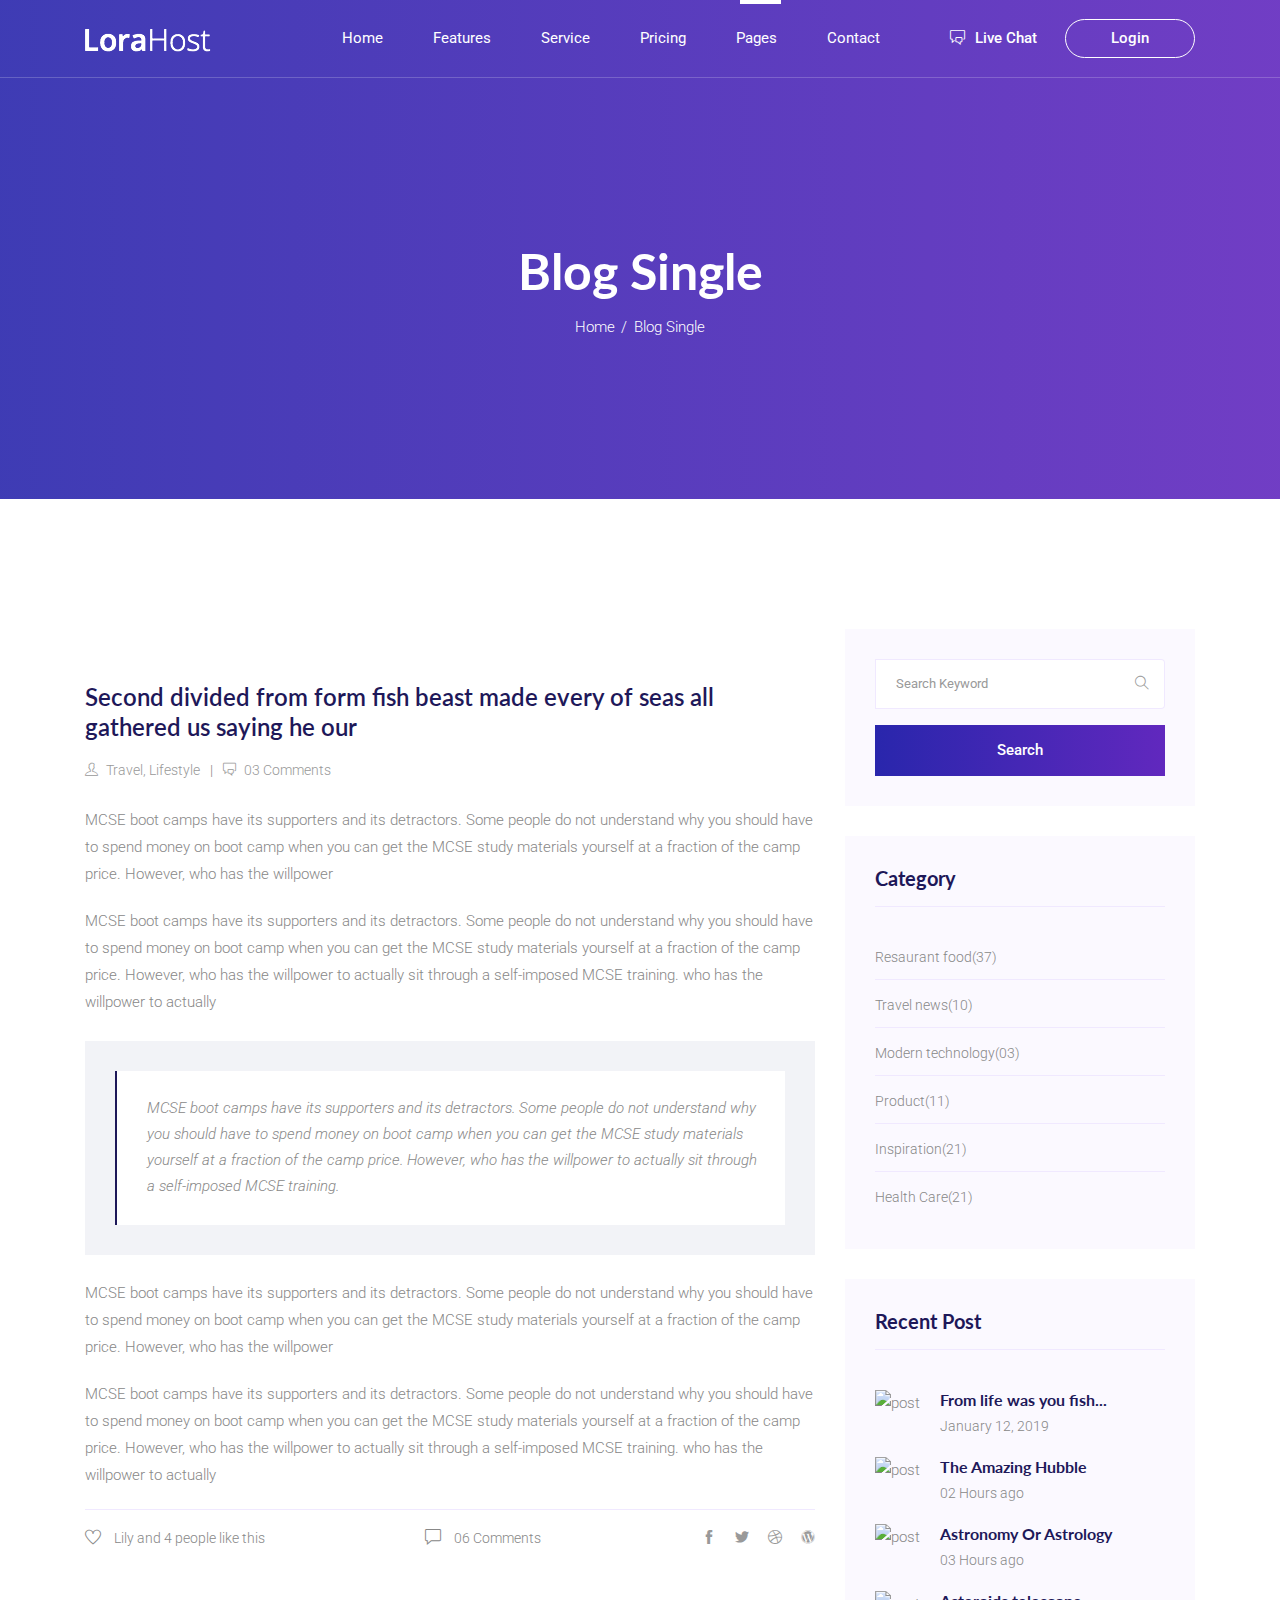
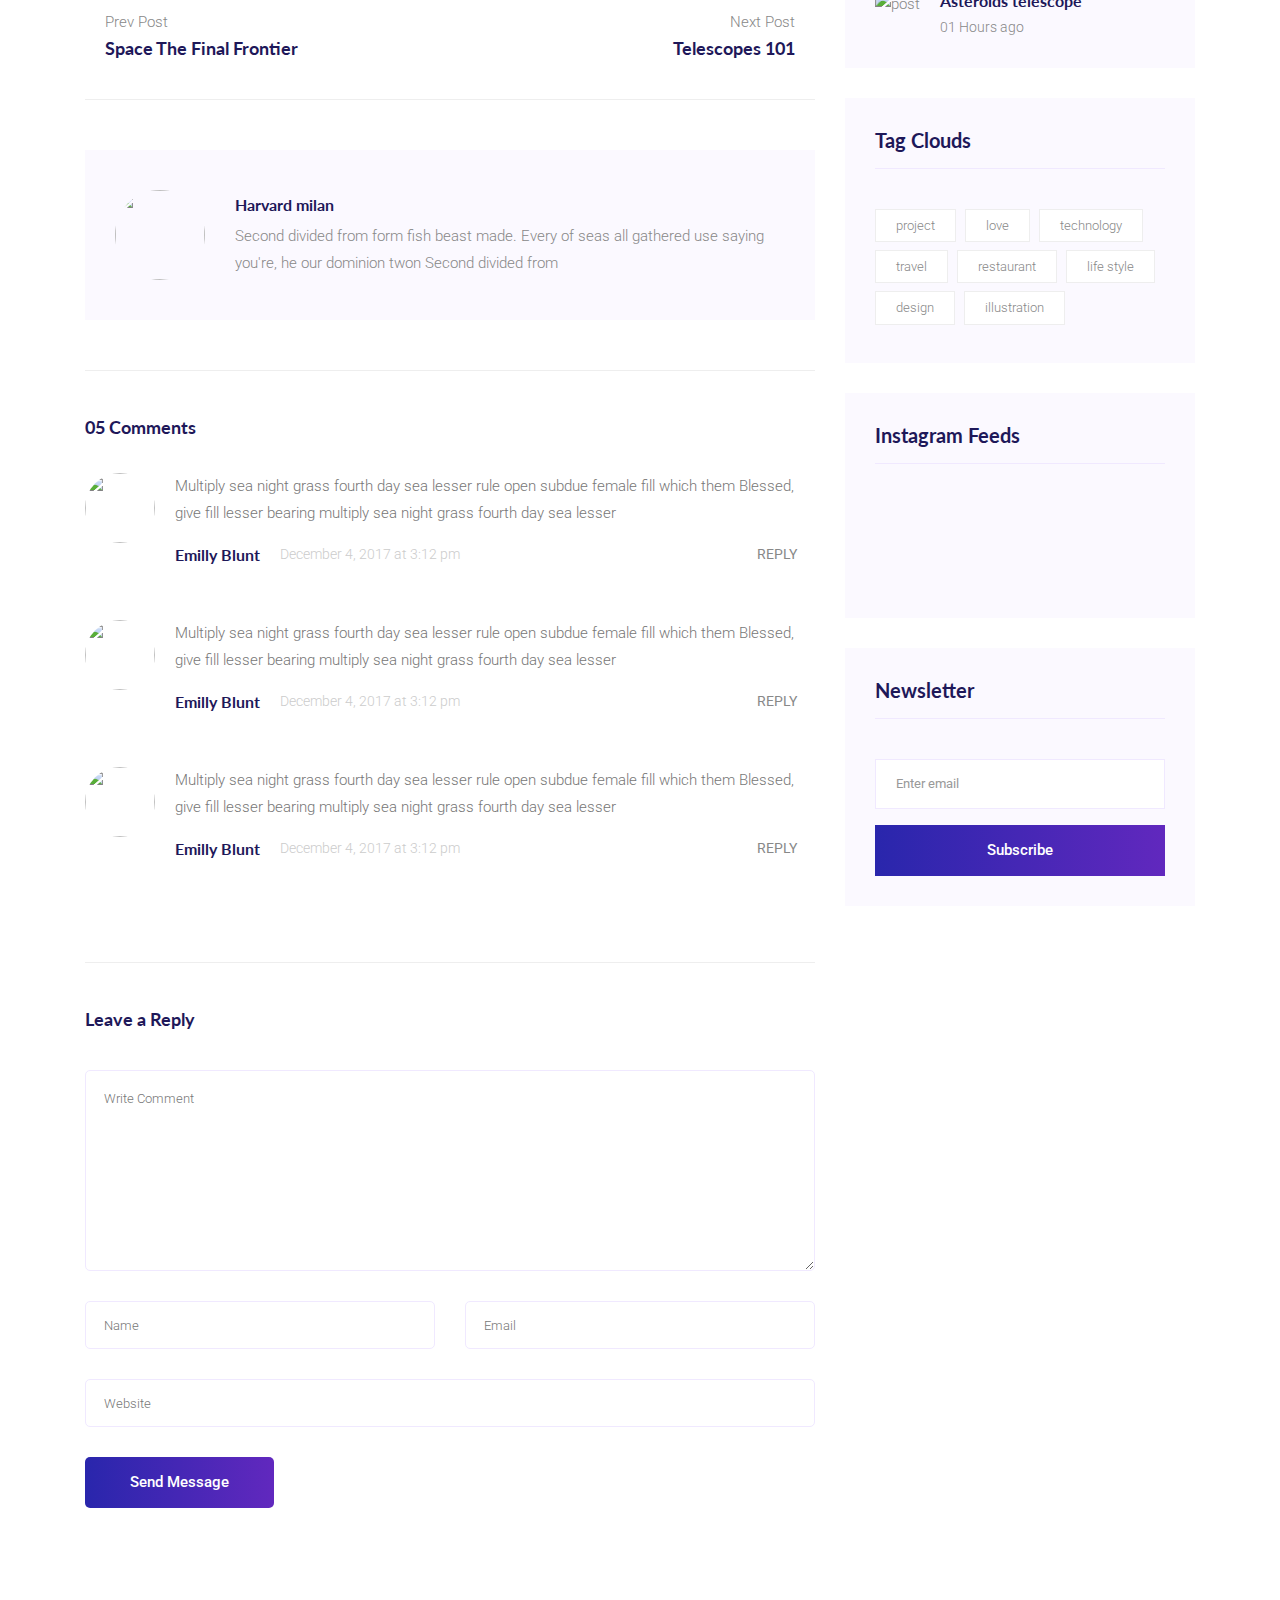
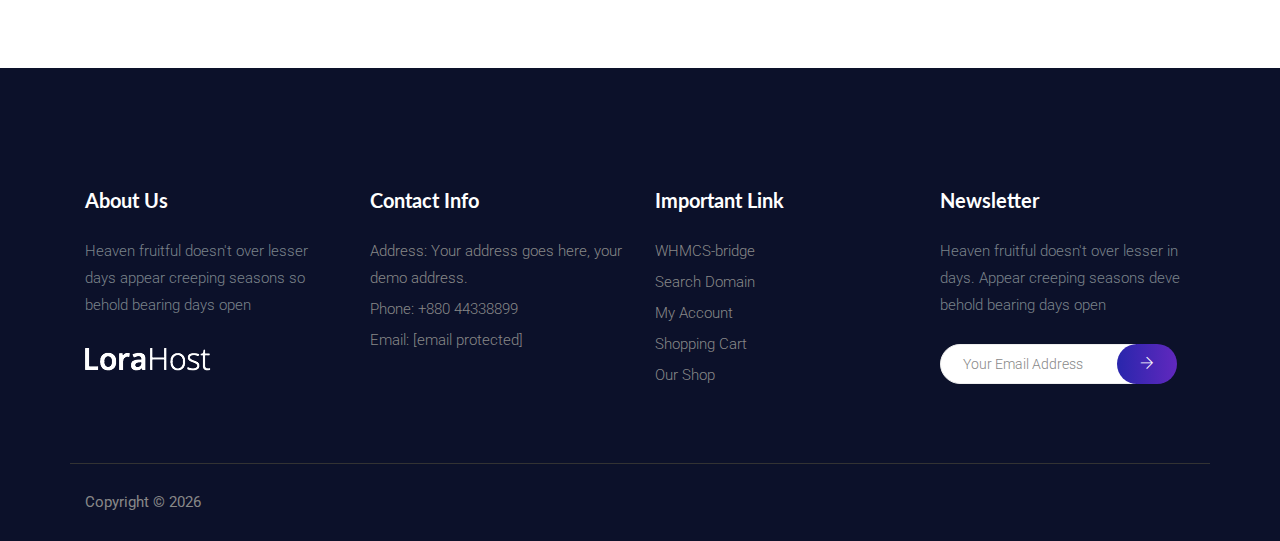
==== commit 91c6bbf5: "removed colorlib copyright" ====
--- a/blog-details.html
+++ b/blog-details.html
@@ -565,14 +565,7 @@
                     <script data-cfasync="false" src="/cdn-cgi/scripts/5c5dd728/cloudflare-static/email-decode.min.js"></script>
                     <script>
                         document.write(new Date().getFullYear());
-                    </script> All rights reserved | This template is made with <i class="ti-heart" aria-hidden="true"></i> by <a href="https://colorlib.com" target="_blank">Colorlib</a>
-                </p>
-                <div class="col-lg-4 col-md-12 text-center text-lg-right footer-social">
-                    <a href="#"><i class="ti-facebook"></i></a>
-                    <a href="#"><i class="ti-twitter-alt"></i></a>
-                    <a href="#"><i class="ti-dribbble"></i></a>
-                    <a href="#"><i class="ti-linkedin"></i></a>
-                </div>
+                    </script>
             </div>
         </div>
     </footer>
--- a/css/style.css
+++ b/css/style.css
@@ -1055,7 +1055,7 @@
 
 .testimonial .testimonial-img {
     width: 70px;
-    height: 70px;
+    height: auto;
     border-radius: 50%;
     margin-right: 20px
 }
